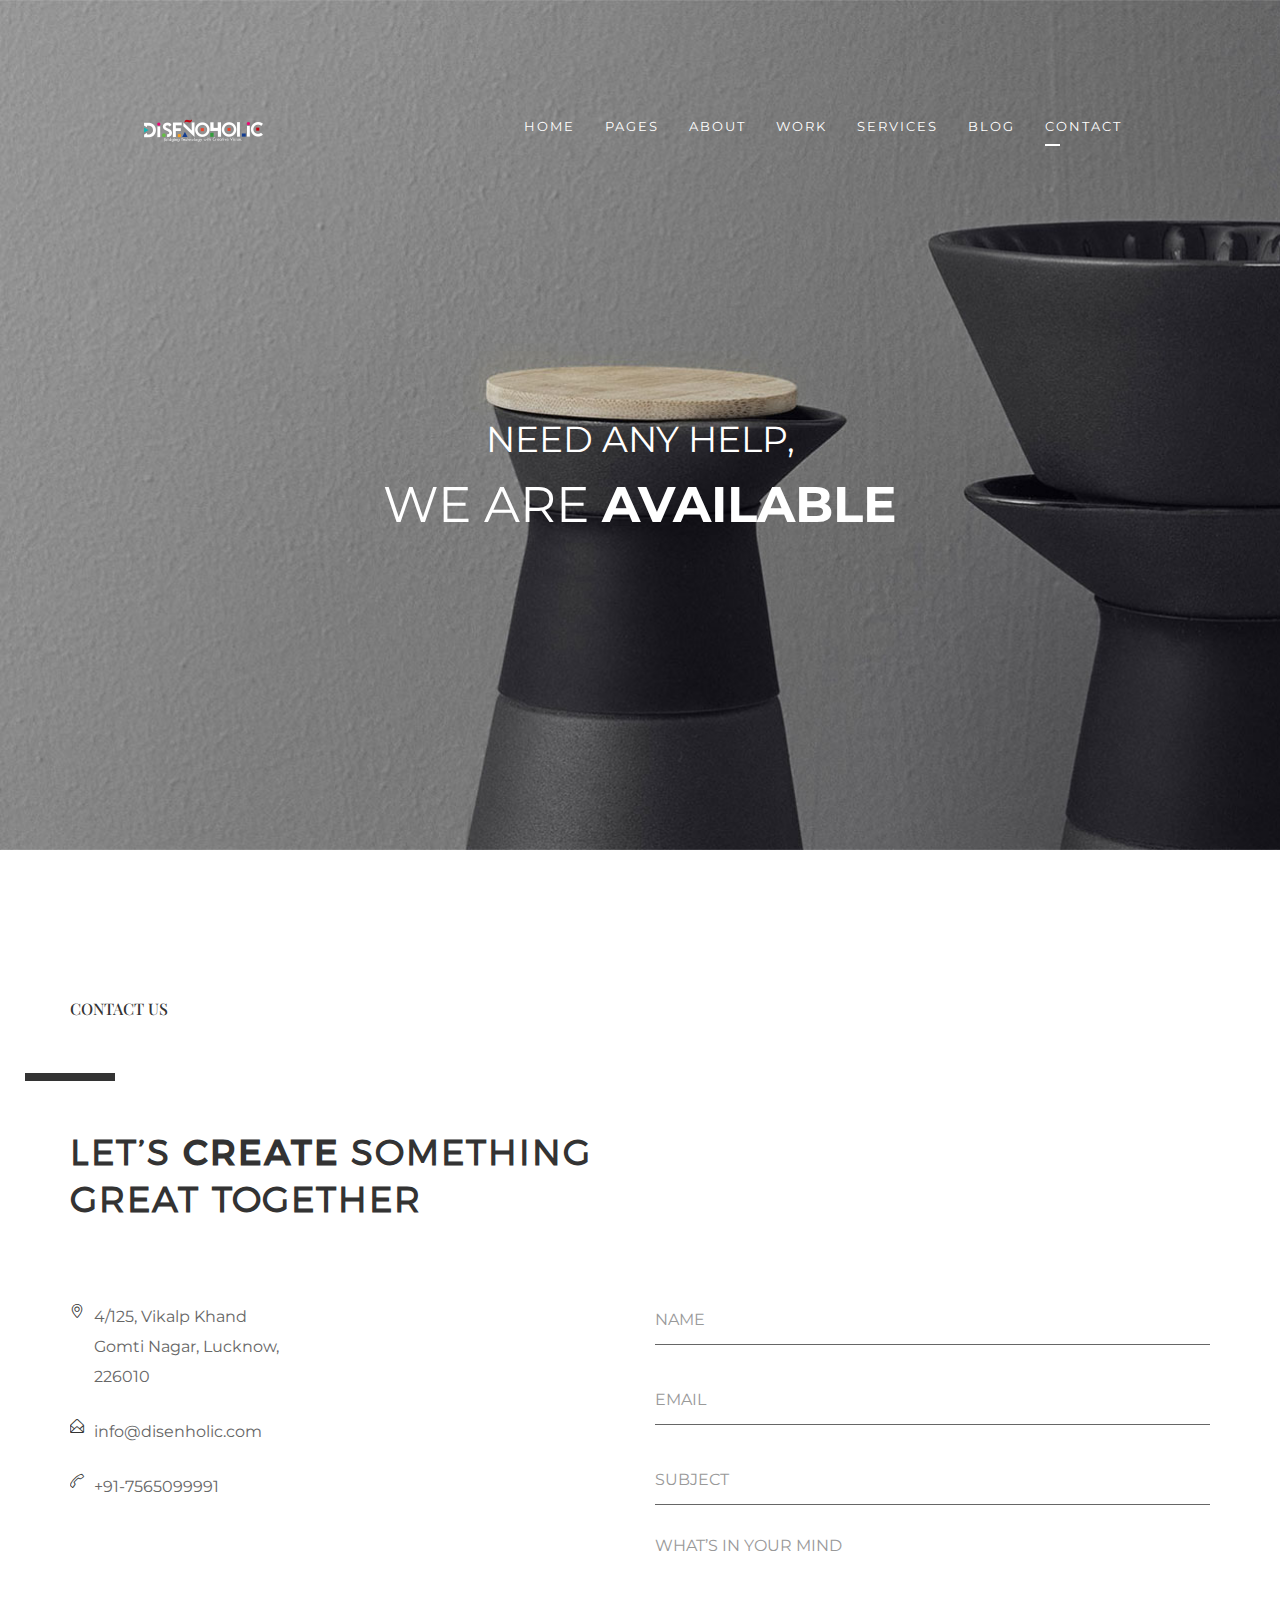
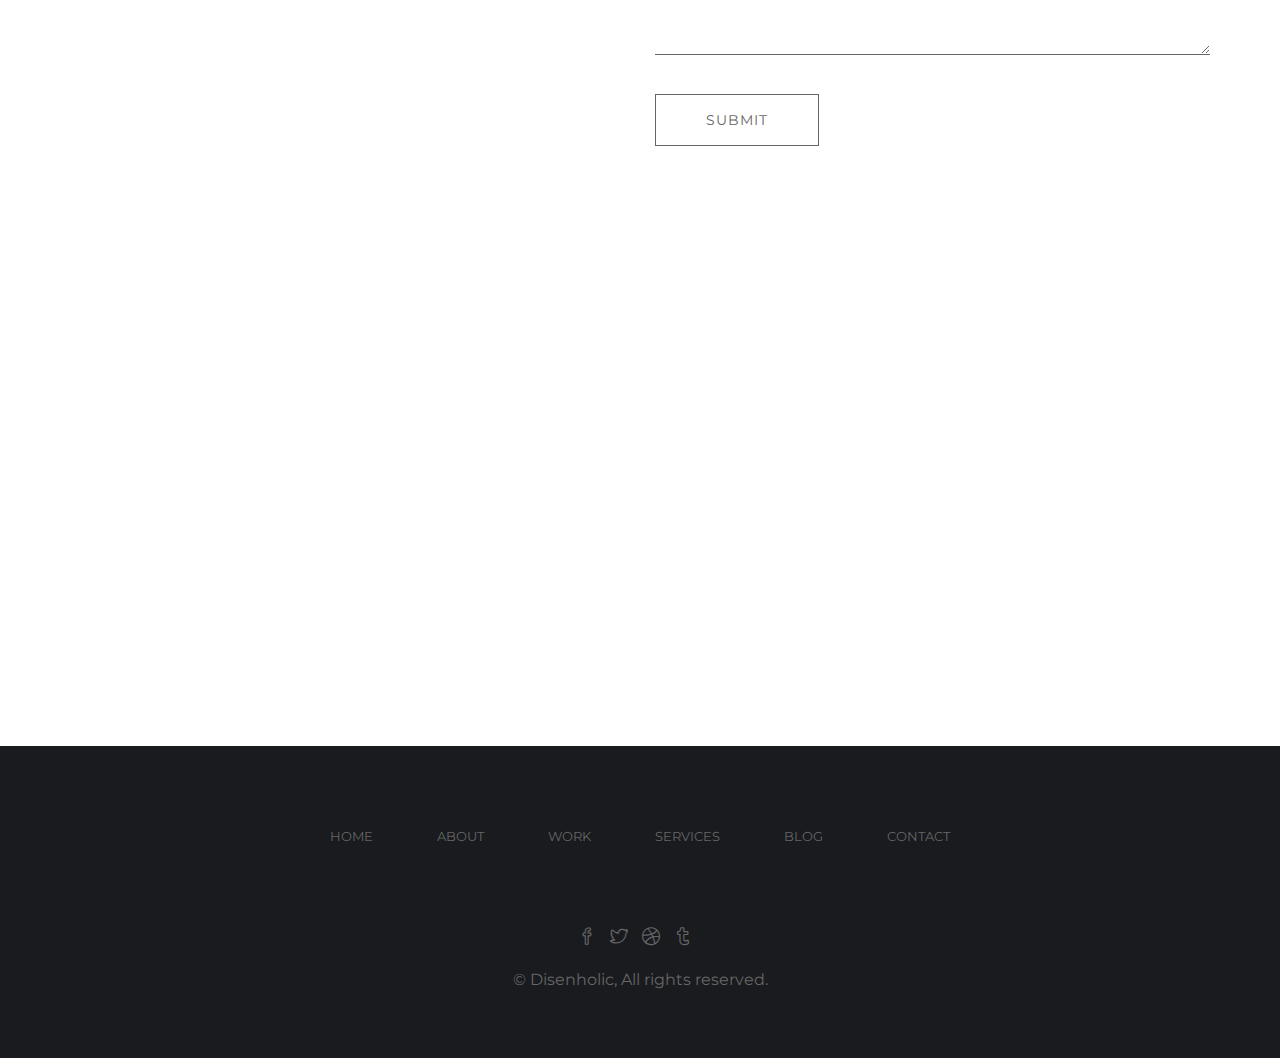
==== contact.html @ dfdd6078 "first commit" ====
<!doctype html>
<html class="no-js" lang="en">
<head>
<meta name="viewport" content="width=device-width, initial-scale=1.0" />
<meta http-equiv="content-type" content="text/html; charset=utf-8" />
<meta name="author" content="M_Adnan" />
<!-- Document Title -->
<title>Disenholic Official Website</title>

<!-- Favicon -->
<link rel="shortcut icon" href="images/favicon.ico" type="image/x-icon">
<link rel="icon" href="images/favicon.ico" type="image/x-icon">

<!-- SLIDER REVOLUTION 4.x CSS SETTINGS -->
<link rel="stylesheet" type="text/css" href="rs-plugin/css/settings.css" media="screen" />

<!-- StyleSheets -->
<link rel="stylesheet" href="css/ionicons.min.css">
<link rel="stylesheet" href="css/bootstrap/bootstrap.min.css">
<link rel="stylesheet" href="css/font-awesome.min.css">
<link rel="stylesheet" href="css/main.css">
<link rel="stylesheet" href="css/style.css">
<link rel="stylesheet" href="css/responsive.css">

<!-- FontsOnline -->
<link href='https://fonts.googleapis.com/css?family=Montserrat:400,700' rel='stylesheet' type='text/css'>
<link href='https://fonts.googleapis.com/css?family=Playfair+Display:400,700,900' rel='stylesheet' type='text/css'>

<!-- COLORS -->
<link rel="stylesheet" id="color" href="css/default.css">

<!-- JavaScripts -->
<script src="js/vendors/modernizr.js"></script>
<!-- HTML5 Shim and Respond.js IE8 support of HTML5 elements and media queries -->
<!-- WARNING: Respond.js doesn't work if you view the page via file:// -->
<!--[if lt IE 9]>
    <script src="https://oss.maxcdn.com/html5shiv/3.7.2/html5shiv.min.js"></script>
    <script src="https://oss.maxcdn.com/respond/1.4.2/respond.min.js"></script>
    <![endif]-->
</head>
<body>
<!-- LOADER ===========================================
<div id="loader">
  <div class="loader">
    <div class="position-center-center"> <img src="images/logo-dark.png" alt="">
      <p class="font-crimson text-center">Please Wait...</p>
      <div class="loading">
        <div class="ball"></div>
        <div class="ball"></div>
        <div class="ball"></div>
      </div>
    </div>
  </div>
</div>--> 

<!-- Page Wrapper -->
<div id="wrap"> 
  
  <!-- Header -->
  <header class="header">
    <div class="sticky">
      <div class="container-fluid">
        <div class="logo"> <a href="index.html"><img src="images/logo.png" alt=""></a> </div>
        
        <!-- Nav -->
        <nav class="webimenu"> 
          <!-- MENU BUTTON RESPONSIVE -->
          <div class="menu-toggle"> <i class="fa fa-bars"> </i> </div>
          <ul class="ownmenu">
            <li><a href="index.html">home </a> </li>
            <li><a href="index.html">PAGES</a></li>
            <li><a href="about-us.html">about </a> </li>
            <li><a href="portfolio-1.html"> work </a></li>
            <li><a href="services.html"> services </a></li>
            <li><a href="bloglist-1.html"> blog </a></li>
            <li class="active"><a href="contact.html"> contact</a></li>
          </ul>
        </nav>
      </div>
    </div>
  </header>
  <!-- End Header --> 
  
  <!--======= SUB BANNER =========-->
  <section class="sub-bnr parallax-bg" data-stellar-background-ratio="0.5" style="background:url(images/bg/sub-bnr-1.jpg) no-repeat;">
    <div class="container">
      <div class="position-center-center">
        <h3> <small>NEED ANY HELP,</small> WE ARE <span> AVAILABLE</span></h3>
        <!-- <p class="font-playfair letter-space-1">Lorem ipsum dolor sit amet, consectetur adaesen rhoncus pulvinar. </p> -->
      </div>
    </div>
  </section>
  
  <!-- Content -->
  <div id="content"> 
    
    <!-- SERVICES -->
    <section class="contact padding-top-150 ">
      <div class="container">
        <div class="row">
          <div class="col-md-6"> 
            
            <!-- Heading Block -->
            <div class="heading-block margin-bottom-80">
              <h6 class="animate fadeInRight" data-wow-delay="0.4s">contact us</h6>
              <hr class="animate fadeInLeft" data-wow-delay="0.4s">
              <h3 class="animate fadeInUp" data-wow-delay="0.4s">let’s <span>create </span>something great together</h3>
            </div>
            
            <!-- Contact Info -->
            <ul class="contact-info animate fadeInUp" data-wow-delay="0.4s">
              <li class="media">
                <div class="media-left animate fadeInUp" data-wow-delay="0.4s"> <i class="icon-pointer"></i> </div>
                <div class="media-body animate fadeInUp" data-wow-delay="0.6s">
                  <p>4/125, Vikalp Khand <br>
                    Gomti Nagar, Lucknow,<br>
                    226010</p>
                </div>
              </li>
              <li class="media">
                <div class="media-left animate fadeInUp" data-wow-delay="0.4s"> <i class="icon-envelope-open"></i> </div>
                <div class="media-body animate fadeInUp" data-wow-delay="0.6s">
                  <p>info@disenholic.com</p>
                </div>
              </li>
              <li class="media">
                <div class="media-left animate fadeInUp" data-wow-delay="0.4s"> <i class="icon-call-end"></i> </div>
                <div class="media-body animate fadeInUp" data-wow-delay="0.6s">
                  <p>+91-7565099991</p>
                </div>
              </li>
            </ul>
          </div>
          
          <!-- Contact Form -->
          <div class="col-md-6">
            <div class="contact"> 
              
              <!-- Success Msg -->
              <div id="contact_message" class="success-msg"> <i class="fa fa-paper-plane-o"></i>Thank You. Your Message has been Submitted</div>
              
              <!-- FORM -->
              <form role="form" id="contact_form" class="contact-form" method="post" onSubmit="return false">
                <ul class="row">
                  <li class="col-sm-12 animate fadeInUp" data-wow-delay="0.4s">
                    <label>
                      <input type="text" class="form-control" name="name" id="name" placeholder="NAME">
                    </label>
                  </li>
                  <li class="col-sm-12 animate fadeInUp" data-wow-delay="0.5s">
                    <label>
                      <input type="text" class="form-control" name="email" id="email" placeholder="EMAIL">
                    </label>
                  </li>
                  <li class="col-sm-12 animate fadeInUp" data-wow-delay="0.6s">
                    <label>
                      <input type="text" class="form-control" name="company" id="company" placeholder="SUBJECT">
                    </label>
                  </li>
                  <li class="col-sm-12 animate fadeInUp" data-wow-delay="0.7s">
                    <label>
                      <textarea class="form-control" name="message" id="message" rows="5" placeholder="what’s in your mind"></textarea>
                    </label>
                  </li>
                  <li class="col-sm-12 margin-bottom-50 animate fadeInUp" data-wow-delay="0.8s">
                    <button type="submit"  value="submit" id="btn_submit" onClick="proceed();">SUBMIT</button>
                  </li>
                </ul>
              </form>
            </div>
          </div>
        </div>
      </div>
      
      <!-- Map -->
      <div id="map" class="margin-top-100"></div>
    </section>
  </div>
  <!-- End Content --> 
  
  <!-- Footer -->
  <footer class="footer padding-bottom-50 padding-top-80">
    <div class="container"> 
      
      <!-- Footer Links -->
      <ul class="footer-links animate fadeInUp no-margin" data-wow-delay="0.4s">
        <li><a href="#.">home </a></li>
        <li><a href="#."> about </a></li>
        <li><a href="#."> work </a></li>
        <li><a href="#."> services </a></li>
        <li><a href="#."> blog </a></li>
        <li><a href="#."> contact</a></li>
      </ul>
      
      <!-- Rights -->
      <div class="rights text-center col-md-12 margin-top-80 animate fadeInUp no-margin" data-wow-delay="0.4s">
        <div class="social-icons"> <a href="#."><i class="icon-social-facebook"></i></a> <a href="#."><i class="icon-social-twitter"></i></a> <a href="#."><i class="icon-social-dribbble"></i></a> <a href="#."><i class="icon-social-tumblr"></i></a> </div>
        <p>© Disenholic, All rights reserved.</p>
      </div>
    </div>
  </footer>
  <!-- End Footer --> 
  
  <!-- GO TO TOP  --> 
  <a href="#" class="cd-top"><i class="fa fa-angle-up"></i></a> 
  <!-- GO TO TOP End --> 
</div>
<!-- End Page Wrapper --> 

<!-- JavaScripts --> 
<script src="js/vendors/jquery/jquery.min.js"></script> 
<script src="js/vendors/wow.min.js"></script> 
<script src="js/vendors/bootstrap.min.js"></script> 
<script src="js/vendors/jquery.cubeportfolio.min.js"></script> 
<script src="js/vendors/own-menu.js"></script> 
<script src="js/vendors/jquery.sticky.js"></script> 
<script src="js/vendors/owl.carousel.min.js"></script> 
<script src="js/vendors/color-switcher.js"></script> 

<!-- SLIDER REVOLUTION 4.x SCRIPTS  --> 
<script type="text/javascript" src="rs-plugin/js/jquery.tp.t.min.js"></script> 
<script type="text/javascript" src="rs-plugin/js/jquery.tp.min.js"></script> 
<script src="js/kana.js"></script> 
<!-- begin map script--> 
<script type='text/javascript' src='http://maps.google.com/maps/api/js?sensor=false'></script> 
<script type="text/javascript">
/*==========  Map  ==========*/
var map;
function initialize_map() {
if ($('#map').length) {
  var myLatLng = new google.maps.LatLng(26.8607, 81.0354);
  var mapOptions = {
    zoom: 17,
    center: myLatLng,
    scrollwheel: false,
    panControl: false,
    zoomControl: true,
    scaleControl: false,
    mapTypeControl: false,
    streetViewControl: false
};
  map = new google.maps.Map(document.getElementById('map'), mapOptions);
  var marker = new google.maps.Marker({
    position: myLatLng,
    map: map,
    tittle: 'Disenoholic',
    icon: './images/map-locator.png'
});} 
else {
  return false;
}}
google.maps.event.addDomListener(window, 'load', initialize_map);
</script>
</body>
</html>
---- rs-plugin/css/settings.css ----
.tp-static-layers{position:absolute;z-index:505;top:0px;left:0px}
.tp-hide-revslider, .tp-caption.tp-hidden-caption{visibility:hidden !important;display:none !important}
.tp-caption{z-index:1;white-space:nowrap}
.tp-caption-demo .tp-caption{position:relative !important;display:inline-block;margin-bottom:10px;margin-right:20px !important}
.tp-caption.whitedivider3px{color:#000000;text-shadow:none;background-color:rgb(255, 255, 255);background-color:rgba(255, 255, 255, 1);text-decoration:none;min-width:408px;min-height:3px;background-position:initial initial;background-repeat:initial initial;border-width:0px;border-color:#000000;border-style:none;}
.tp-caption.finewide_large_white{color:#ffffff;text-shadow:none;font-size:60px;line-height:60px;font-weight:300;background-color:transparent;text-decoration:none;text-transform:uppercase;letter-spacing:8px;border-width:0px;border-color:rgb(0, 0, 0);border-style:none;}
.tp-caption.whitedivider3px{color:#000000;text-shadow:none;background-color:rgb(255, 255, 255);background-color:rgba(255, 255, 255, 1);text-decoration:none;font-size:0px;line-height:0;min-width:468px;min-height:3px;border-width:0px;border-color:rgb(0, 0, 0);border-style:none;}
.tp-caption.finewide_medium_white{color:#ffffff;text-shadow:none;font-size:37px;line-height:37px;font-weight:300;background-color:transparent;text-decoration:none;text-transform:uppercase;letter-spacing:5px;border-width:0px;border-color:rgb(0, 0, 0);border-style:none;}
.tp-caption.boldwide_small_white{font-size:25px;line-height:25px;font-weight:800;color:rgb(255, 255, 255);text-decoration:none;background-color:transparent;text-shadow:none;text-transform:uppercase;letter-spacing:5px;border-width:0px;border-color:rgb(0, 0, 0);border-style:none;}
.tp-caption.whitedivider3px_vertical{color:#000000;text-shadow:none;background-color:rgb(255, 255, 255);background-color:rgba(255, 255, 255, 1);text-decoration:none;font-size:0px;line-height:0;min-width:3px;min-height:130px;border-width:0px;border-color:rgb(0, 0, 0);border-style:none;}
.tp-caption.finewide_small_white{color:#ffffff;text-shadow:none;font-size:25px;line-height:25px;font-weight:300;background-color:transparent;text-decoration:none;text-transform:uppercase;letter-spacing:5px;border-width:0px;border-color:rgb(0, 0, 0);border-style:none;}
.tp-caption.finewide_verysmall_white_mw{font-size:13px;line-height:25px;font-weight:400;color:#ffffff;text-decoration:none;background-color:transparent;text-shadow:none;text-transform:uppercase;letter-spacing:5px;max-width:470px;white-space:normal !important;border-width:0px;border-color:rgb(0, 0, 0);border-style:none;}
.tp-caption.lightgrey_divider{text-decoration:none;background-color:rgb(235, 235, 235);background-color:rgba(235, 235, 235, 1);width:370px;height:3px;background-position:initial initial;background-repeat:initial initial;border-width:0px;border-color:rgb(34, 34, 34);border-style:none;}
.tp-caption.finewide_large_white{color:#FFF;text-shadow:none;font-size:60px;line-height:60px;font-weight:300;background-color:rgba(0, 0, 0, 0);text-decoration:none;text-transform:uppercase;letter-spacing:8px;border-width:0px;border-color:#000;border-style:none;}
.tp-caption.finewide_medium_white{color:#FFF;text-shadow:none;font-size:34px;line-height:34px;font-weight:300;background-color:rgba(0, 0, 0, 0);text-decoration:none;text-transform:uppercase;letter-spacing:5px;border-width:0px;border-color:#000;border-style:none;}
.tp-caption.huge_red{position:absolute;color:rgb(223,75,107);font-weight:400;font-size:150px;line-height:130px;font-family:'Oswald', sans-serif;margin:0px;border-width:0px;border-style:none;white-space:nowrap;background-color:rgb(45,49,54);padding:0px;}
.tp-caption.middle_yellow{position:absolute;color:rgb(251,213,114);font-weight:600;font-size:50px;line-height:50px;font-family:'Open Sans', sans-serif;margin:0px;border-width:0px;border-style:none;white-space:nowrap;}
.tp-caption.huge_thin_yellow{position:absolute;color:rgb(251,213,114);font-weight:300;font-size:90px;line-height:90px;font-family:'Open Sans', sans-serif;margin:0px;letter-spacing:20px;border-width:0px;border-style:none;white-space:nowrap;}
.tp-caption.big_dark{position:absolute;color:#333;font-weight:700;font-size:70px;line-height:70px;margin:0px;border-width:0px;border-style:none;white-space:nowrap;}
.tp-caption.medium_dark{position:absolute;color:#333;font-weight:300;font-size:40px;line-height:40px;margin:0px;letter-spacing:5px;border-width:0px;border-style:none;white-space:nowrap;}
.tp-caption.medium_grey{position:absolute;color:#fff;text-shadow:0px 2px 5px rgba(0, 0, 0, 0.5);font-weight:700;font-size:20px;line-height:20px;padding:2px 4px;margin:0px;border-width:0px;border-style:none;background-color:#888;white-space:nowrap;}
.tp-caption.small_text{position:absolute;color:#fff;text-shadow:0px 2px 5px rgba(0, 0, 0, 0.5);font-size:16px;line-height:26px;margin:0px;border-width:0px;border-style:none;white-space:nowrap;text-transform:uppercase;letter-spacing:2px;text-align:center;}
.tp-caption.white-line-box, .white-line-box{text-decoration:none;width:500px;height:3px;background:#fff;border-width:0px;border-color:rgb(34,34,34);border-style:none;}
.tp-caption.medium_text{position:absolute;color:#fff;text-shadow:0px 2px 5px rgba(0, 0, 0, 0.5);font-weight:700;font-size:20px;line-height:20px;margin:0px;border-width:0px;border-style:none;white-space:nowrap;}
.tp-caption.large_bold_white_25{font-size:55px;line-height:65px;font-weight:700;color:#fff;text-decoration:none;background-color:transparent;text-align:center;text-shadow:#000 0px 5px 10px;border-width:0px;border-color:rgb(255, 255, 255);border-style:none;}
.tp-caption.medium_text_shadow{font-size:25px;line-height:25px;font-weight:600;color:#fff;text-decoration:none;background-color:transparent;text-align:center;text-shadow:#000 0px 5px 10px;border-width:0px;border-color:rgb(255, 255, 255);border-style:none;}
.tp-caption.large_text{position:absolute;color:#fff;text-shadow:0px 2px 5px rgba(0, 0, 0, 0.5);font-weight:700;font-size:40px;line-height:40px;font-family:Arial;margin:0px;border-width:0px;border-style:none;white-space:nowrap;}
.tp-caption.medium_bold_grey{font-size:30px;line-height:30px;font-weight:800;color:rgb(102, 102, 102);text-decoration:none;background-color:transparent;text-shadow:none;margin:0px;padding:1px 4px 0px;border-width:0px;border-color:rgb(255, 214, 88);border-style:none;}
.tp-caption.very_large_text{position:absolute;color:#fff;text-shadow:0px 2px 5px rgba(0, 0, 0, 0.5);font-weight:700;font-size:70px;line-height:60px;margin:0px;border-width:0px;border-style:none;white-space:nowrap;letter-spacing:3px;}
.tp-caption.very_big_white{position:absolute;color:#fff;text-shadow:none;font-weight:800;font-size:60px;line-height:60px;margin:0px;border-width:0px;border-style:none;white-space:nowrap;padding:0px 4px;padding-top:1px;background-color:#000;}
.tp-caption.very_big_black{position:absolute;color:#000;text-shadow:none;font-weight:700;font-size:60px;line-height:60px;margin:0px;border-width:0px;border-style:none;white-space:nowrap;padding:0px 4px;padding-top:1px;background-color:#fff;}
.tp-caption.modern_medium_fat{position:absolute;color:#000;text-shadow:none;font-weight:800;font-size:24px;line-height:20px;margin:0px;border-width:0px;border-style:none;white-space:nowrap;}
.tp-caption.modern_medium_fat_white{position:absolute;color:#fff;text-shadow:none;font-weight:800;font-size:24px;line-height:20px;margin:0px;border-width:0px;border-style:none;white-space:nowrap;}
.tp-caption.modern_medium_light{position:absolute;color:#000;text-shadow:none;font-weight:300;font-size:24px;line-height:20px;margin:0px;border-width:0px;border-style:none;white-space:nowrap;}
.tp-caption.modern_big_bluebg{position:absolute;color:#fff;text-shadow:none;font-weight:800;font-size:30px;line-height:36px;padding:3px 10px;margin:0px;border-width:0px;border-style:none;background-color:#4e5b6c;letter-spacing:0;}
.tp-caption.modern_big_redbg{position:absolute;color:#fff;text-shadow:none;font-weight:300;font-size:30px;line-height:36px;padding:3px 10px;padding-top:1px;margin:0px;border-width:0px;border-style:none;background-color:#de543e;letter-spacing:0;}
.tp-caption.modern_small_text_dark{position:absolute;color:#555;text-shadow:none;font-size:14px;line-height:22px;margin:0px;border-width:0px;border-style:none;white-space:nowrap;}
.tp-caption.boxshadow{-moz-box-shadow:0px 0px 20px rgba(0, 0, 0, 0.5);-webkit-box-shadow:0px 0px 20px rgba(0, 0, 0, 0.5);box-shadow:0px 0px 20px rgba(0, 0, 0, 0.5);}
.tp-caption.black{color:#000;text-shadow:none;}
.tp-caption.noshadow{text-shadow:none;}
.tp-caption.thinheadline_dark{position:absolute;color:rgba(0,0,0,0.85);text-shadow:none;font-weight:300;font-size:30px;line-height:30px;background-color:transparent;}
.tp-caption.thintext_dark{position:absolute;color:rgba(0,0,0,0.85);text-shadow:none;font-weight:300;font-size:16px;line-height:26px;background-color:transparent;}
.tp-caption.medium_bg_red a{color:#fff;text-decoration:none;}
.tp-caption.medium_bg_red a:hover{color:#fff;text-decoration:underline;}
.tp-caption.smoothcircle{font-size:30px;line-height:75px;font-weight:800;color:rgb(255, 255, 255);text-decoration:none;background-color:rgb(0, 0, 0);background-color:rgba(0, 0, 0, 0.498039);padding:50px 25px;text-align:center;border-radius:500px 500px 500px 500px;border-width:0px;border-color:rgb(0, 0, 0);border-style:none;}
.tp-caption.largeblackbg{font-size:50px;line-height:70px;font-weight:300;color:rgb(255, 255, 255);text-decoration:none;background-color:rgb(0, 0, 0);padding:0px 20px 5px;text-shadow:none;border-width:0px;border-color:rgb(255, 255, 255);border-style:none;}
.tp-caption.largepinkbg{position:absolute;color:#fff;text-shadow:none;font-weight:300;font-size:50px;line-height:70px;background-color:#db4360;padding:0px 20px;-webkit-border-radius:0px;-moz-border-radius:0px;border-radius:0px;}
.tp-caption.largewhitebg{position:absolute;color:#000;text-shadow:none;font-weight:300;font-size:50px;line-height:70px;background-color:#fff;padding:0px 20px;-webkit-border-radius:0px;-moz-border-radius:0px;border-radius:0px;}
.tp-caption.largegreenbg{position:absolute;color:#fff;text-shadow:none;font-weight:300;font-size:50px;line-height:70px;background-color:#67ae73;padding:0px 20px;-webkit-border-radius:0px;-moz-border-radius:0px;border-radius:0px;}
.tp-caption.excerpt{font-size:36px;line-height:36px;font-weight:700;color:#ffffff;text-decoration:none;background-color:rgba(0, 0, 0, 1);text-shadow:none;margin:0px;letter-spacing:-1.5px;padding:1px 4px 0px 4px;width:150px;white-space:normal !important;height:auto;border-width:0px;border-color:rgb(255, 255, 255);border-style:none;}
.tp-caption.large_bold_grey{font-size:60px;line-height:60px;font-weight:800;color:rgb(102, 102, 102);text-decoration:none;background-color:transparent;text-shadow:none;margin:0px;padding:1px 4px 0px;border-width:0px;border-color:rgb(255, 214, 88);border-style:none;}
.tp-caption.medium_thin_grey{font-size:34px;line-height:30px;font-weight:300;color:rgb(102, 102, 102);text-decoration:none;background-color:transparent;padding:1px 4px 0px;text-shadow:none;margin:0px;border-width:0px;border-color:rgb(255, 214, 88);border-style:none;}
.tp-caption.small_thin_grey{font-size:18px;line-height:26px;font-weight:300;color:rgb(117, 117, 117);text-decoration:none;background-color:transparent;padding:1px 4px 0px;text-shadow:none;margin:0px;border-width:0px;border-color:rgb(255, 214, 88);border-style:none;}
.tp-caption.lightgrey_divider{text-decoration:none;background-color:rgba(235, 235, 235, 1);width:370px;height:3px;background-position:initial initial;background-repeat:initial initial;border-width:0px;border-color:rgb(34, 34, 34);border-style:none;}
.tp-caption.large_bold_darkblue{font-size:58px;line-height:60px;font-weight:800;color:rgb(52, 73, 94);text-decoration:none;background-color:transparent;border-width:0px;border-color:rgb(255, 214, 88);border-style:none;}
.tp-caption.medium_bg_darkblue{font-size:20px;line-height:20px;font-weight:800;color:rgb(255, 255, 255);text-decoration:none;background-color:rgb(52, 73, 94);padding:10px;border-width:0px;border-color:rgb(255, 214, 88);border-style:none;}
.tp-caption.medium_bold_red{font-size:24px;line-height:30px;font-weight:800;color:rgb(227, 58, 12);text-decoration:none;background-color:transparent;padding:0px;border-width:0px;border-color:rgb(255, 214, 88);border-style:none;}
.tp-caption.medium_light_red{font-size:21px;line-height:26px;font-weight:300;color:rgb(227, 58, 12);text-decoration:none;background-color:transparent;padding:0px;border-width:0px;border-color:rgb(255, 214, 88);border-style:none;}
.tp-caption.medium_bg_red{font-size:20px;line-height:20px;font-weight:800;color:rgb(255, 255, 255);text-decoration:none;background-color:rgb(227, 58, 12);padding:10px;border-width:0px;border-color:rgb(255, 214, 88);border-style:none;}
.tp-caption.medium_bold_orange{font-size:24px;line-height:30px;font-weight:800;color:rgb(243, 156, 18);text-decoration:none;background-color:transparent;border-width:0px;border-color:rgb(255, 214, 88);border-style:none;}
.tp-caption.medium_bg_orange{font-size:20px;line-height:20px;font-weight:800;color:rgb(255, 255, 255);text-decoration:none;background-color:rgb(243, 156, 18);padding:10px;border-width:0px;border-color:rgb(255, 214, 88);border-style:none;}
.tp-caption.grassfloor{text-decoration:none;background-color:rgba(160, 179, 151, 1);width:4000px;height:150px;border-width:0px;border-color:rgb(34, 34, 34);border-style:none;}
.tp-caption.large_bold_white{font-size:58px;line-height:60px;font-weight:800;color:rgb(255, 255, 255);text-decoration:none;background-color:transparent;border-width:0px;border-color:rgb(255, 214, 88);border-style:none;}
.tp-caption.medium_light_white{font-size:30px;line-height:36px;font-weight:300;color:rgb(255, 255, 255);text-decoration:none;background-color:transparent;padding:0px;border-width:0px;border-color:rgb(255, 214, 88);border-style:none;}
.tp-caption.mediumlarge_light_white{font-size:34px;line-height:40px;font-weight:300;color:rgb(255, 255, 255);text-decoration:none;background-color:transparent;padding:0px;border-width:0px;border-color:rgb(255, 214, 88);border-style:none;}
.tp-caption.mediumlarge_light_white_center{font-size:34px;line-height:40px;font-weight:300;color:#ffffff;text-decoration:none;background-color:transparent;padding:0px 0px 0px 0px;text-align:center;border-width:0px;border-color:rgb(255, 214, 88);border-style:none;}
.tp-caption.medium_bg_asbestos{font-size:20px;line-height:20px;font-weight:800;color:rgb(255, 255, 255);text-decoration:none;background-color:rgb(127, 140, 141);padding:10px;border-width:0px;border-color:rgb(255, 214, 88);border-style:none;}
.tp-caption.medium_light_black{font-size:30px;line-height:36px;font-weight:300;color:rgb(0, 0, 0);text-decoration:none;background-color:transparent;padding:0px;border-width:0px;border-color:rgb(255, 214, 88);border-style:none;}
.tp-caption.large_bold_black{font-size:58px;line-height:60px;font-weight:800;color:rgb(0, 0, 0);text-decoration:none;background-color:transparent;border-width:0px;border-color:rgb(255, 214, 88);border-style:none;}
.tp-caption.mediumlarge_light_darkblue{font-size:34px;line-height:40px;font-weight:300;color:rgb(52, 73, 94);text-decoration:none;background-color:transparent;padding:0px;border-width:0px;border-color:rgb(255, 214, 88);border-style:none;}
.tp-caption.small_light_white{font-size:17px;line-height:28px;font-weight:300;color:rgb(255, 255, 255);text-decoration:none;background-color:transparent;padding:0px;border-width:0px;border-color:rgb(255, 214, 88);border-style:none;}
.tp-caption.roundedimage{border-width:0px;border-color:rgb(34, 34, 34);border-style:none;}
.tp-caption.large_bg_black{font-size:40px;line-height:40px;font-weight:800;color:rgb(255, 255, 255);text-decoration:none;background-color:rgb(0, 0, 0);padding:10px 20px 15px;border-width:0px;border-color:rgb(255, 214, 88);border-style:none;}
.tp-caption.mediumwhitebg{font-size:30px;line-height:30px;font-weight:300;color:rgb(0, 0, 0);text-decoration:none;background-color:rgb(255, 255, 255);padding:5px 15px 10px;text-shadow:none;border-width:0px;border-color:rgb(0, 0, 0);border-style:none;}
.tp-caption.medium_bg_orange_new1{font-size:20px;line-height:20px;font-weight:800;color:rgb(255, 255, 255);text-decoration:none;background-color:rgb(243, 156, 18);padding:10px;border-width:0px;border-color:rgb(255, 214, 88);border-style:none;}
.tp-caption.boxshadow{-moz-box-shadow:0px 0px 20px rgba(0, 0, 0, 0.5);-webkit-box-shadow:0px 0px 20px rgba(0, 0, 0, 0.5);box-shadow:0px 0px 20px rgba(0, 0, 0, 0.5);}
.tp-caption.black{color:#000;text-shadow:none;font-weight:300;font-size:19px;line-height:19px;font-family:'Open Sans', sans;}
.tp-caption.noshadow{text-shadow:none;}
.tp_inner_padding{box-sizing:border-box;-webkit-box-sizing:border-box;-moz-box-sizing:border-box;max-height:none !important;}
.tp-caption .frontcorner{width:0;height:0;border-left:40px solid transparent;border-right:0px solid transparent;border-top:40px solid #00A8FF;position:absolute;left:-40px;top:0px;}
.tp-caption .backcorner{width:0;height:0;border-left:0px solid transparent;border-right:40px solid transparent;border-bottom:40px solid #00A8FF;position:absolute;right:0px;top:0px;}
.tp-caption .frontcornertop{width:0;height:0;border-left:40px solid transparent;border-right:0px solid transparent;border-bottom:40px solid #00A8FF;position:absolute;left:-40px;top:0px;}
.tp-caption .backcornertop{width:0;height:0;border-left:0px solid transparent;border-right:40px solid transparent;border-top:40px solid #00A8FF;position:absolute;right:0px;top:0px;}
img.tp-slider-alternative-image{width:100%;height:auto;}
.tp-simpleresponsive .button{padding:6px 13px 5px;border-radius:3px;-moz-border-radius:3px;-webkit-border-radius:3px;height:30px;cursor:pointer;color:#fff !important;text-shadow:0px 1px 1px rgba(0, 0, 0, 0.6) !important;font-size:15px;line-height:45px !important;background:url(../images/gradient/g30.png) repeat-x top;font-family:arial, sans-serif;font-weight:bold;letter-spacing:-1px;}
.tp-simpleresponsive .button.big{color:#fff;text-shadow:0px 1px 1px rgba(0, 0, 0, 0.6);font-weight:bold;padding:9px 20px;font-size:19px;line-height:57px !important;background:url(../images/gradient/g40.png) repeat-x top}
.tp-simpleresponsive .purchase:hover, .tp-simpleresponsive .button:hover, .tp-simpleresponsive .button.big:hover{background-position:bottom, 15px 11px}
@media only screen and (min-width:768px) and (max-width:959px){}
@media only screen and (min-width:480px) and (max-width:767px){.tp-simpleresponsive .button{padding:4px 8px 3px;line-height:25px !important;font-size:11px !important;font-weight:normal;}
.tp-simpleresponsive a.button{-webkit-transition:none;-moz-transition:none;-o-transition:none;-ms-transition:none;}
}
@media only screen and (min-width:0px) and (max-width:479px){.tp-simpleresponsive .button{padding:2px 5px 2px;line-height:20px !important;font-size:10px !important}
.tp-simpleresponsive a.button{-webkit-transition:none;-moz-transition:none;-o-transition:none;-ms-transition:none;}
}
.tp-simpleresponsive .button.green, .tp-simpleresponsive .button:hover.green, .tp-simpleresponsive .purchase.green, .tp-simpleresponsive .purchase:hover.green{background-color:#21a117;-webkit-box-shadow:0px 3px 0px 0px #104d0b;-moz-box-shadow:0px 3px 0px 0px #104d0b;box-shadow:0px 3px 0px 0px #104d0b;}
.tp-simpleresponsive .button.blue, .tp-simpleresponsive .button:hover.blue, .tp-simpleresponsive .purchase.blue, .tp-simpleresponsive .purchase:hover.blue{background-color:#1d78cb;-webkit-box-shadow:0px 3px 0px 0px #0f3e68;-moz-box-shadow:0px 3px 0px 0px #0f3e68;box-shadow:0px 3px 0px 0px #0f3e68}
.tp-simpleresponsive .button.red, .tp-simpleresponsive .button:hover.red, .tp-simpleresponsive .purchase.red, .tp-simpleresponsive .purchase:hover.red{background-color:#cb1d1d;-webkit-box-shadow:0px 3px 0px 0px #7c1212;-moz-box-shadow:0px 3px 0px 0px #7c1212;box-shadow:0px 3px 0px 0px #7c1212}
.tp-simpleresponsive .button.orange, .tp-simpleresponsive .button:hover.orange, .tp-simpleresponsive .purchase.orange, .tp-simpleresponsive .purchase:hover.orange{background-color:#ff7700;-webkit-box-shadow:0px 3px 0px 0px #a34c00;-moz-box-shadow:0px 3px 0px 0px #a34c00;box-shadow:0px 3px 0px 0px #a34c00}
.tp-simpleresponsive .button.darkgrey, .tp-simpleresponsive .button.grey, .tp-simpleresponsive .button:hover.darkgrey, .tp-simpleresponsive .button:hover.grey, .tp-simpleresponsive .purchase.darkgrey, .tp-simpleresponsive .purchase:hover.darkgrey{background-color:#555;-webkit-box-shadow:0px 3px 0px 0px #222;-moz-box-shadow:0px 3px 0px 0px #222;box-shadow:0px 3px 0px 0px #222}
.tp-simpleresponsive .button.lightgrey, .tp-simpleresponsive .button:hover.lightgrey, .tp-simpleresponsive .purchase.lightgrey, .tp-simpleresponsive .purchase:hover.lightgrey{background-color:#888;-webkit-box-shadow:0px 3px 0px 0px #555;-moz-box-shadow:0px 3px 0px 0px #555;box-shadow:0px 3px 0px 0px #555}
.fullscreen-container{width:100%;position:relative;padding:0;}
.fullwidthbanner-container{width:100%;position:relative;padding:0;overflow:hidden;}
.fullwidthbanner-container .fullwidthbanner{width:100%;position:relative;}
.tp-simpleresponsive .caption, .tp-simpleresponsive .tp-caption{position:absolute;visibility:hidden;-webkit-font-smoothing:antialiased !important;}
.tp-simpleresponsive img{max-width:none}
.noFilterClass{filter:none !important;}
.tp-bannershadow{position:absolute;margin-left:auto;margin-right:auto;-moz-user-select:none;-khtml-user-select:none;-webkit-user-select:none;-o-user-select:none;}
.tp-bannershadow.tp-shadow1{background:url(../assets/shadow1.png) no-repeat;background-size:100% 100%;width:890px;height:60px;bottom:-60px}
.tp-bannershadow.tp-shadow2{background:url(../assets/shadow2.png) no-repeat;background-size:100% 100%;width:890px;height:60px;bottom:-60px}
.tp-bannershadow.tp-shadow3{background:url(../assets/shadow3.png) no-repeat;background-size:100% 100%;width:890px;height:60px;bottom:-60px}
.caption.fullscreenvideo{left:0px;top:0px;position:absolute;width:100%;height:100%}
.caption.fullscreenvideo iframe, .caption.fullscreenvideo video{width:100% !important;height:100% !important;display:none}
.tp-caption.fullscreenvideo{left:0px;top:0px;position:absolute;width:100%;height:100%}
.tp-caption.fullscreenvideo iframe, .tp-caption.fullscreenvideo iframe video{width:100% !important;height:100% !important;display:none}
.fullcoveredvideo video, .fullscreenvideo video{background:#000}
.fullcoveredvideo .tp-poster{background-position:center center;background-size:cover;width:100%;height:100%;top:0px;left:0px}
.html5vid.videoisplaying .tp-poster{display:none}
.tp-video-play-button{background:#000;background:rgba(0,0,0,0.3);padding:5px;border-radius:5px;-moz-border-radius:5px;-webkit-border-radius:5px;position:absolute;top:50%;left:50%;font-size:40px;color:#FFF;z-index:3;margin-top:-27px;margin-left:-28px;text-align:center;cursor:pointer;}
.html5vid .tp-revstop{width:15px;height:20px;border-left:5px solid #fff;border-right:5px solid #fff;position:relative;margin:10px 20px;box-sizing:border-box;-moz-box-sizing:border-box;-webkit-box-sizing:border-box}
.html5vid .tp-revstop{display:none}
.html5vid.videoisplaying .revicon-right-dir{display:none}
.html5vid.videoisplaying .tp-revstop{display:block}
.html5vid.videoisplaying .tp-video-play-button{display:none}
.html5vid:hover .tp-video-play-button{display:block}
.fullcoveredvideo .tp-video-play-button{display:none !important}
.tp-video-controls{position:absolute;bottom:0;left:0;right:0;padding:5px;opacity:0;-webkit-transition:opacity .3s;-moz-transition:opacity .3s;-o-transition:opacity .3s;-ms-transition:opacity .3s;transition:opacity .3s;background-image:linear-gradient(bottom, rgb(0,0,0) 13%, rgb(50,50,50) 100%);background-image:-o-linear-gradient(bottom, rgb(0,0,0) 13%, rgb(50,50,50) 100%);background-image:-moz-linear-gradient(bottom, rgb(0,0,0) 13%, rgb(50,50,50) 100%);background-image:-webkit-linear-gradient(bottom, rgb(0,0,0) 13%, rgb(50,50,50) 100%);background-image:-ms-linear-gradient(bottom, rgb(0,0,0) 13%, rgb(50,50,50) 100%);background-image:-webkit-gradient(linear, left bottom, left top, color-stop(0.13, rgb(0,0,0)), color-stop(1, rgb(50,50,50)));display:table;max-width:100%;overflow:hidden;box-sizing:border-box;-moz-box-sizing:border-box;-webkit-box-sizing:border-box;}
.tp-caption:hover .tp-video-controls{opacity:.9;}
.tp-video-button{background:rgba(0,0,0,.5);border:0;color:#EEE;-webkit-border-radius:3px;-moz-border-radius:3px;-o-border-radius:3px;border-radius:3px;cursor:pointer;line-height:12px;font-size:12px;color:#fff;padding:0px;margin:0px;outline:none;}
.tp-video-button:hover{cursor:pointer;}
.tp-video-button-wrap, .tp-video-seek-bar-wrap, .tp-video-vol-bar-wrap{padding:0px 5px;display:table-cell;}
.tp-video-seek-bar-wrap{width:80%}
.tp-video-vol-bar-wrap{width:20%}
.tp-volume-bar, .tp-seek-bar{width:100%;cursor:pointer;outline:none;line-height:12px;margin:0;padding:0;}
.tp-dottedoverlay{background-repeat:repeat;width:100%;height:100%;position:absolute;top:0px;left:0px;z-index:4}
.tp-dottedoverlay.twoxtwo{background:url(../assets/gridtile.png)}
.tp-dottedoverlay.twoxtwowhite{background:url(../assets/gridtile_white.png)}
.tp-dottedoverlay.threexthree{background:url(../assets/gridtile_3x3.png)}
.tp-dottedoverlay.threexthreewhite{background:url(../assets/gridtile_3x3_white.png)}
.tpclear{clear:both}
.tp-bullets{z-index:1000;position:absolute;-ms-filter:"progid:DXImageTransform.Microsoft.Alpha(Opacity=100)";-moz-opacity:1;-khtml-opacity:1;opacity:1;-webkit-transition:opacity 0.2s ease-out;-moz-transition:opacity 0.2s ease-out;-o-transition:opacity 0.2s ease-out;-ms-transition:opacity 0.2s ease-out;-webkit-transform:translateZ(5px);}
.tp-bullets.hidebullets{-ms-filter:"progid:DXImageTransform.Microsoft.Alpha(Opacity=0)";-moz-opacity:0;-khtml-opacity:0;opacity:0;}
.tp-bullets.simplebullets.navbar{border:1px solid #666;border-bottom:1px solid #444;background:url(../assets/boxed_bgtile.png);height:40px;padding:0px 10px;-webkit-border-radius:5px;-moz-border-radius:5px;border-radius:5px}
.tp-bullets.simplebullets.navbar-old{background:url(../assets/navigdots_bgtile.png);height:35px;padding:0px 10px;-webkit-border-radius:5px;-moz-border-radius:5px;border-radius:5px}
.tp-bullets.simplebullets.round .bullet{cursor:pointer;position:relative;background:url(../assets/bullet.png) no-Repeat top left;width:20px;height:20px;margin-right:0px;float:left;margin-top:0px;margin-left:3px}
.tp-bullets.simplebullets.round .bullet.last{margin-right:3px}
.tp-bullets.simplebullets.round-old .bullet{cursor:pointer;position:relative;background:url(../assets/bullets.png) no-Repeat bottom left;width:23px;height:23px;margin-right:0px;float:left;margin-top:0px}
.tp-bullets.simplebullets.round-old .bullet.last{margin-right:0px}
.tp-bullets.simplebullets.square .bullet{cursor:pointer;position:relative;background:url(../assets/bullets2.png) no-Repeat bottom left;width:19px;height:19px;margin-right:0px;float:left;margin-top:0px}
.tp-bullets.simplebullets.square .bullet.last{margin-right:0px}
.tp-bullets.simplebullets.square-old .bullet{cursor:pointer;position:relative;background:url(../assets/bullets2.png) no-Repeat bottom left;width:19px;height:19px;margin-right:0px;float:left;margin-top:0px}
.tp-bullets.simplebullets.square-old .bullet.last{margin-right:0px}
.tp-bullets.simplebullets.navbar .bullet{cursor:pointer;position:relative;background:url(../assets/bullet_boxed.png) no-Repeat top left;width:18px;height:19px;margin-right:5px;float:left;margin-top:0px}
.tp-bullets.simplebullets.navbar .bullet.first{margin-left:0px !important}
.tp-bullets.simplebullets.navbar .bullet.last{margin-right:0px !important}
.tp-bullets.simplebullets.navbar-old .bullet{cursor:pointer;position:relative;background:url(../assets/navigdots.png) no-Repeat bottom left;width:15px;height:15px;margin-left:5px !important;margin-right:5px !important;float:left;margin-top:10px}
.tp-bullets.simplebullets.navbar-old .bullet.first{margin-left:0px !important}
.tp-bullets.simplebullets.navbar-old .bullet.last{margin-right:0px !important}
.tp-bullets.simplebullets .bullet:hover, .tp-bullets.simplebullets .bullet.selected{background-position:top left}
.tp-bullets.simplebullets.round .bullet:hover, .tp-bullets.simplebullets.round .bullet.selected, .tp-bullets.simplebullets.navbar .bullet:hover, .tp-bullets.simplebullets.navbar .bullet.selected{background-position:bottom left}
.tparrows{-ms-filter:"progid:DXImageTransform.Microsoft.Alpha(Opacity=100)";-moz-opacity:1;-khtml-opacity:1;opacity:1;-webkit-transition:opacity 0.2s ease-out;-moz-transition:opacity 0.2s ease-out;-o-transition:opacity 0.2s ease-out;-ms-transition:opacity 0.2s ease-out;-webkit-transform:translateZ(5000px);-webkit-transform-style:flat;-webkit-backface-visibility:hidden;z-index:600;position:relative;}
.tparrows.hidearrows{-ms-filter:"progid:DXImageTransform.Microsoft.Alpha(Opacity=0)";-moz-opacity:0;-khtml-opacity:0;opacity:0;}
.tp-leftarrow{z-index:100;cursor:pointer;position:relative;background:url(../assets/large_left.png) no-Repeat top left;width:40px;height:40px;}
.tp-rightarrow{z-index:100;cursor:pointer;position:relative;background:url(../assets/large_right.png) no-Repeat top left;width:40px;height:40px;}
.tp-leftarrow.round{z-index:100;cursor:pointer;position:relative;background:url(../assets/small_left.png) no-Repeat top left;width:19px;height:14px;margin-right:0px;float:left;margin-top:0px;}
.tp-rightarrow.round{z-index:100;cursor:pointer;position:relative;background:url(../assets/small_right.png) no-Repeat top left;width:19px;height:14px;margin-right:0px;float:left;margin-top:0px}
.tp-leftarrow.round-old{z-index:100;cursor:pointer;position:relative;background:url(../assets/arrow_left.png) no-Repeat top left;width:26px;height:26px;margin-right:0px;float:left;margin-top:0px;}
.tp-rightarrow.round-old{z-index:100;cursor:pointer;position:relative;background:url(../assets/arrow_right.png) no-Repeat top left;width:26px;height:26px;margin-right:0px;float:left;margin-top:0px}
.tp-leftarrow.navbar{z-index:100;cursor:pointer;position:relative;background:url(../assets/small_left_boxed.png) no-Repeat top left;width:20px;height:15px;float:left;margin-right:6px;margin-top:12px}
.tp-rightarrow.navbar{z-index:100;cursor:pointer;position:relative;background:url(../assets/small_right_boxed.png) no-Repeat top left;width:20px;height:15px;float:left;margin-left:6px;margin-top:12px}
.tp-leftarrow.navbar-old{z-index:100;cursor:pointer;position:relative;background:url(../assets/arrowleft.png) no-Repeat top left;width:9px;height:16px;float:left;margin-right:6px;margin-top:10px}
.tp-rightarrow.navbar-old{z-index:100;cursor:pointer;position:relative;background:url(../assets/arrowright.png) no-Repeat top left;width:9px;height:16px;float:left;margin-left:6px;margin-top:10px}
.tp-leftarrow.navbar-old.thumbswitharrow{margin-right:10px}
.tp-rightarrow.navbar-old.thumbswitharrow{margin-left:0px}
.tp-leftarrow.square{z-index:100;cursor:pointer;position:relative;background:url(../assets/arrow_left2.png) no-Repeat top left;width:12px;height:17px;float:left;margin-right:0px;margin-top:0px}
.tp-rightarrow.square{z-index:100;cursor:pointer;position:relative;background:url(../assets/arrow_right2.png) no-Repeat top left;width:12px;height:17px;float:left;margin-left:0px;margin-top:0px}
.tp-leftarrow.square-old{z-index:100;cursor:pointer;position:relative;background:url(../assets/arrow_left2.png) no-Repeat top left;width:12px;height:17px;float:left;margin-right:0px;margin-top:0px}
.tp-rightarrow.square-old{z-index:100;cursor:pointer;position:relative;background:url(../assets/arrow_right2.png) no-Repeat top left;width:12px;height:17px;float:left;margin-left:0px;margin-top:0px}
.tp-leftarrow.default{z-index:100;cursor:pointer;position:relative;background:url(../assets/large_left.png) no-Repeat 0 0;width:40px;height:40px;}
.tp-rightarrow.default{z-index:100;cursor:pointer;position:relative;background:url(../assets/large_right.png) no-Repeat 0 0;width:40px;height:40px;}
.tp-leftarrow:hover, .tp-rightarrow:hover{background-position:bottom left}
.tp-bullets.tp-thumbs{z-index:1000;position:absolute;padding:3px;background-color:#fff;width:500px;height:50px;margin-top:-50px;}
.fullwidthbanner-container .tp-thumbs{padding:3px}
.tp-bullets.tp-thumbs .tp-mask{width:500px;height:50px;overflow:hidden;position:relative}
.tp-bullets.tp-thumbs .tp-mask .tp-thumbcontainer{width:5000px;position:absolute}
.tp-bullets.tp-thumbs .bullet{width:100px;height:50px;cursor:pointer;overflow:hidden;background:none;margin:0;float:left;-ms-filter:"progid:DXImageTransform.Microsoft.Alpha(Opacity=50)";-moz-opacity:0.5;-khtml-opacity:0.5;opacity:0.5;-webkit-transition:all 0.2s ease-out;-moz-transition:all 0.2s ease-out;-o-transition:all 0.2s ease-out;-ms-transition:all 0.2s ease-out;}
.tp-bullets.tp-thumbs .bullet:hover, .tp-bullets.tp-thumbs .bullet.selected{-ms-filter:"progid:DXImageTransform.Microsoft.Alpha(Opacity=100)";-moz-opacity:1;-khtml-opacity:1;opacity:1;}
.tp-thumbs img{width:100%}
.tp-bannertimer{width:100%;height:10px;background:url(../assets/timer.png);position:absolute;z-index:200;top:0px}
.tp-bannertimer.tp-bottom{bottom:0px;height:5px;top:auto}
@media only screen and (min-width:0px) and (max-width:479px){.responsive .tp-bullets{display:none}
.responsive .tparrows{display:none}
}
.tp-simpleresponsive img{-moz-user-select:none;-khtml-user-select:none;-webkit-user-select:none;-o-user-select:none;}
.tp-simpleresponsive a{text-decoration:none}
.tp-simpleresponsive ul, .tp-simpleresponsive ul li, .tp-simpleresponsive ul li:before{list-style:none;padding:0 !important;margin:0 !important;list-style:none !important;overflow-x:visible;overflow-y:visible;background-image:none}
.tp-simpleresponsive >ul >li{list-style:none;position:absolute;visibility:hidden}
.caption.slidelink a div, .tp-caption.slidelink a div{width:3000px;height:1500px;background:url(../assets/coloredbg.png) repeat}
.tp-caption.slidelink a span{background:url(../assets/coloredbg.png) repeat}
.tparrows .tp-arr-imgholder{display:none}
.tparrows .tp-arr-titleholder{display:none}
.tparrows.preview1{width:100px;height:100px;-webkit-transform-style:preserve-3d;-webkit-perspective:1000;-moz-perspective:1000;-webkit-backface-visibility:hidden;-moz-backface-visibility:hidden;background:transparent}
.tparrows.preview1:after{position:absolute;left:0px;top:0px;font-family:"revicons";color:#fff;font-size:30px;width:100px;height:100px;text-align:center;background:#fff;background:rgba(0,0,0,0.15);z-index:2;line-height:100px;-webkit-transition:background 0.3s, color 0.3s;-moz-transition:background 0.3s, color 0.3s;transition:background 0.3s, color 0.3s}
.tp-rightarrow.preview1:after{content:'\e825';}
.tp-leftarrow.preview1:after{content:'\e824';}
.tparrows.preview1:hover:after{background:rgba(255,255,255,1);color:#aaa}
.tparrows.preview1 .tp-arr-imgholder{background-size:cover;background-position:center center;display:block;width:100%;height:100%;position:absolute;top:0px;-webkit-transition:-webkit-transform 0.3s;transition:transform 0.3s;-webkit-backface-visibility:hidden;backface-visibility:hidden;}
.tparrows.preview1 .tp-arr-iwrapper{-webkit-transition:all 0.3s;transition:all 0.3s;-ms-filter:"progid:DXImageTransform.Microsoft.Alpha(Opacity=0)";filter:alpha(opacity=0);-moz-opacity:0.0;-khtml-opacity:0.0;opacity:0.0}
.tparrows.preview1:hover .tp-arr-iwrapper{-ms-filter:"progid:DXImageTransform.Microsoft.Alpha(Opacity=100)";filter:alpha(opacity=100);-moz-opacity:1;-khtml-opacity:1;opacity:1}
.tp-rightarrow.preview1 .tp-arr-imgholder{right:100%;-webkit-transform:rotateY(-90deg);transform:rotateY(-90deg);-webkit-transform-origin:100% 50%;transform-origin:100% 50%;-ms-filter:"progid:DXImageTransform.Microsoft.Alpha(Opacity=0)";filter:alpha(opacity=0);-moz-opacity:0.0;-khtml-opacity:0.0;opacity:0.0;}
.tp-leftarrow.preview1 .tp-arr-imgholder{left:100%;-webkit-transform:rotateY(90deg);transform:rotateY(90deg);-webkit-transform-origin:0% 50%;transform-origin:0% 50%;-ms-filter:"progid:DXImageTransform.Microsoft.Alpha(Opacity=0)";filter:alpha(opacity=0);-moz-opacity:0.0;-khtml-opacity:0.0;opacity:0.0;}
.tparrows.preview1:hover .tp-arr-imgholder{-webkit-transform:rotateY(0deg);transform:rotateY(0deg);-ms-filter:"progid:DXImageTransform.Microsoft.Alpha(Opacity=100)";filter:alpha(opacity=100);-moz-opacity:1;-khtml-opacity:1;opacity:1;}
@media only screen and (min-width:768px) and (max-width:979px){.tparrows.preview1, .tparrows.preview1:after{width:80px;height:80px;line-height:80px;font-size:24px}
}
@media only screen and (min-width:480px) and (max-width:767px){.tparrows.preview1, .tparrows.preview1:after{width:60px;height:60px;line-height:60px;font-size:20px}
}
@media only screen and (min-width:0px) and (max-width:479px){.tparrows.preview1, .tparrows.preview1:after{width:40px;height:40px;line-height:40px;font-size:12px}
}
.tp-bullets.preview1{height:21px}
.tp-bullets.preview1 .bullet{cursor:pointer;position:relative !important;background:rgba(0, 0, 0, 0.15) !important;-webkit-box-shadow:none;-moz-box-shadow:none;box-shadow:none;width:5px !important;height:5px !important;border:8px solid rgba(0, 0, 0, 0) !important;display:inline-block;margin-right:5px !important;margin-bottom:0px !important;-webkit-transition:background-color 0.2s, border-color 0.2s;-moz-transition:background-color 0.2s, border-color 0.2s;-o-transition:background-color 0.2s, border-color 0.2s;-ms-transition:background-color 0.2s, border-color 0.2s;transition:background-color 0.2s, border-color 0.2s;float:none !important;box-sizing:content-box;-moz-box-sizing:content-box;-webkit-box-sizing:content-box;}
.tp-bullets.preview1 .bullet.last{margin-right:0px}
.tp-bullets.preview1 .bullet:hover, .tp-bullets.preview1 .bullet.selected{-webkit-box-shadow:none;-moz-box-shadow:none;box-shadow:none;background:#aaa !important;width:5px !important;height:5px !important;border:8px solid rgba(255, 255, 255, 1) !important;}
.tparrows.preview2{min-width:60px;min-height:60px;background:#fff;;border-radius:30px;-moz-border-radius:30px;-webkit-border-radius:30px;overflow:hidden;-webkit-transition:-webkit-transform 1.3s;-webkit-transition:width 0.3s, background-color 0.3s, opacity 0.3s;transition:width 0.3s, background-color 0.3s, opacity 0.3s;backface-visibility:hidden;}
.tparrows.preview2:after{position:absolute;top:50%;font-family:"revicons";color:#aaa;font-size:25px;margin-top:-12px;-webkit-transition:color 0.3s;-moz-transition:color 0.3s;transition:color 0.3s}
.tp-rightarrow.preview2:after{content:'\e81e';right:18px}
.tp-leftarrow.preview2:after{content:'\e81f';left:18px}
.tparrows.preview2 .tp-arr-titleholder{background-size:cover;background-position:center center;display:block;visibility:hidden;position:relative;top:0px;-webkit-transition:-webkit-transform 0.3s;transition:transform 0.3s;-webkit-backface-visibility:hidden;backface-visibility:hidden;white-space:nowrap;color:#000;text-transform:uppercase;font-weight:400;font-size:14px;line-height:60px;padding:0px 10px;}
.tp-rightarrow.preview2 .tp-arr-titleholder{right:50px;-webkit-transform:translateX(-100%);transform:translateX(-100%);}
.tp-leftarrow.preview2 .tp-arr-titleholder{left:50px;-webkit-transform:translateX(100%);transform:translateX(100%);}
.tparrows.preview2.hovered{width:300px}
.tparrows.preview2:hover{background:#fff}
.tparrows.preview2:hover:after{color:#000}
.tparrows.preview2:hover .tp-arr-titleholder{-webkit-transform:translateX(0px);transform:translateX(0px);visibility:visible;position:absolute;}
.tp-bullets.preview2{height:17px}
.tp-bullets.preview2 .bullet{cursor:pointer;position:relative !important;background:rgba(0, 0, 0, 0.5) !important;-webkit-border-radius:10px;border-radius:10px;-webkit-box-shadow:none;-moz-box-shadow:none;box-shadow:none;width:6px !important;height:6px !important;border:5px solid rgba(0, 0, 0, 0) !important;display:inline-block;margin-right:2px !important;margin-bottom:0px !important;-webkit-transition:background-color 0.2s, border-color 0.2s;-moz-transition:background-color 0.2s, border-color 0.2s;-o-transition:background-color 0.2s, border-color 0.2s;-ms-transition:background-color 0.2s, border-color 0.2s;transition:background-color 0.2s, border-color 0.2s;float:none !important;box-sizing:content-box;-moz-box-sizing:content-box;-webkit-box-sizing:content-box;}
.tp-bullets.preview2 .bullet.last{margin-right:0px}
.tp-bullets.preview2 .bullet:hover, .tp-bullets.preview2 .bullet.selected{-webkit-box-shadow:none;-moz-box-shadow:none;box-shadow:none;background:rgba(255, 255, 255, 1) !important;width:6px !important;height:6px !important;border:5px solid rgba(0, 0, 0, 1) !important;}
.tp-arr-titleholder.alwayshidden{display:none !important}
@media only screen and (min-width:768px) and (max-width:979px){.tparrows.preview2{min-width:40px;min-height:40px;width:40px;height:40px;border-radius:20px;-moz-border-radius:20px;-webkit-border-radius:20px;}
.tparrows.preview2:after{position:absolute;top:50%;font-family:"revicons";font-size:20px;margin-top:-12px}
.tp-rightarrow.preview2:after{content:'\e81e';right:11px}
.tp-leftarrow.preview2:after{content:'\e81f';left:11px}
.tparrows.preview2 .tp-arr-titleholder{font-size:12px;line-height:40px;letter-spacing:0px}
.tp-rightarrow.preview2 .tp-arr-titleholder{right:35px}
.tp-leftarrow.preview2 .tp-arr-titleholder{left:35px}
}
@media only screen and (min-width:480px) and (max-width:767px){.tparrows.preview2{min-width:30px;min-height:30px;width:30px;height:30px;border-radius:15px;-moz-border-radius:15px;-webkit-border-radius:15px;}
.tparrows.preview2:after{position:absolute;top:50%;font-family:"revicons";font-size:14px;margin-top:-12px}
.tp-rightarrow.preview2:after{content:'\e81e';right:8px}
.tp-leftarrow.preview2:after{content:'\e81f';left:8px}
.tparrows.preview2 .tp-arr-titleholder{font-size:10px;line-height:30px;letter-spacing:0px}
.tp-rightarrow.preview2 .tp-arr-titleholder{right:25px}
.tp-leftarrow.preview2 .tp-arr-titleholder{left:25px}
.tparrows.preview2 .tp-arr-titleholder{display:none;visibility:none}
}
@media only screen and (min-width:0px) and (max-width:479px){.tparrows.preview2{min-width:30px;min-height:30px;width:30px;height:30px;border-radius:15px;-moz-border-radius:15px;-webkit-border-radius:15px;}
.tparrows.preview2:after{position:absolute;top:50%;font-family:"revicons";font-size:14px;margin-top:-12px}
.tp-rightarrow.preview2:after{content:'\e81e';right:8px}
.tp-leftarrow.preview2:after{content:'\e81f';left:8px}
.tparrows.preview2 .tp-arr-titleholder{display:none;visibility:none}
.tparrows.preview2:hover{width:30px !important;height:30px !important}
}
.tparrows.preview3{width:70px;height:70px;background:#fff;background:rgba(255,255,255,1);-webkit-transform-style:flat}
.tparrows.preview3:after{position:absolute;line-height:70px;text-align:center;font-family:"revicons";color:#aaa;font-size:30px;top:0px;left:0px;;background:#fff;z-index:100;width:70px;height:70px;-webkit-transition:color 0.3s;-moz-transition:color 0.3s;transition:color 0.3s}
.tparrows.preview3:hover:after{color:#000}
.tp-rightarrow.preview3:after{content:'\e825';}
.tp-leftarrow.preview3:after{content:'\e824';}
.tparrows.preview3 .tp-arr-iwrapper{-webkit-transform:scale(0, 1);transform:scale(0, 1);-webkit-transform-origin:100% 50%;transform-origin:100% 50%;-webkit-transition:-webkit-transform 0.2s;transition:transform 0.2s;z-index:0;position:absolute;background:#000;background:rgba(0,0,0,0.75);display:table;min-height:90px;top:-10px}
.tp-leftarrow.preview3 .tp-arr-iwrapper{-webkit-transform:scale(0, 1);transform:scale(0, 1);-webkit-transform-origin:0% 50%;transform-origin:0% 50%;}
.tparrows.preview3 .tp-arr-imgholder{display:block;background-size:cover;background-position:center center;display:table-cell;min-width:90px;height:90px;position:relative;top:0px}
.tp-rightarrow.preview3 .tp-arr-iwrapper{right:0px;padding-right:70px}
.tp-leftarrow.preview3 .tp-arr-iwrapper{left:0px;direction:rtl;padding-left:70px}
.tparrows.preview3 .tp-arr-titleholder{display:table-cell;padding:30px;font-size:16px;color:#fff;white-space:nowrap;position:relative;clear:right;vertical-align:middle}
.tparrows.preview3:hover .tp-arr-iwrapper{-webkit-transform:scale(1, 1);transform:scale(1, 1);}
.tp-bullets.preview3{height:17px}
.tp-bullets.preview3 .bullet{cursor:pointer;position:relative !important;background:rgba(0, 0, 0, 0.5) !important;-webkit-border-radius:10px;border-radius:10px;-webkit-box-shadow:none;-moz-box-shadow:none;box-shadow:none;width:6px !important;height:6px !important;border:5px solid rgba(0, 0, 0, 0) !important;display:inline-block;margin-right:2px !important;margin-bottom:0px !important;-webkit-transition:background-color 0.2s, border-color 0.2s;-moz-transition:background-color 0.2s, border-color 0.2s;-o-transition:background-color 0.2s, border-color 0.2s;-ms-transition:background-color 0.2s, border-color 0.2s;transition:background-color 0.2s, border-color 0.2s;float:none !important;box-sizing:content-box;-moz-box-sizing:content-box;-webkit-box-sizing:content-box;}
.tp-bullets.preview3 .bullet.last{margin-right:0px}
.tp-bullets.preview3 .bullet:hover, .tp-bullets.preview3 .bullet.selected{-webkit-box-shadow:none;-moz-box-shadow:none;box-shadow:none;background:rgba(255, 255, 255, 1) !important;width:6px !important;height:6px !important;border:5px solid rgba(0, 0, 0, 1) !important;}
@media only screen and (min-width:768px) and (max-width:979px){.tparrows.preview3:after, .tparrows.preview3{width:50px;height:50px;line-height:50px;font-size:20px}
.tparrows.preview3 .tp-arr-iwrapper{min-height:70px}
.tparrows.preview3 .tp-arr-imgholder{min-width:70px;height:70px}
.tp-rightarrow.preview3 .tp-arr-iwrapper{padding-right:50px}
.tp-leftarrow.preview3 .tp-arr-iwrapper{padding-left:50px}
.tparrows.preview3 .tp-arr-titleholder{padding:10px;font-size:16px}
}
@media only screen and (max-width:767px){.tparrows.preview3:after, .tparrows.preview3{width:50px;height:50px;line-height:50px;font-size:20px}
.tparrows.preview3 .tp-arr-iwrapper{min-height:70px}
}
.tparrows.preview4{width:30px;height:110px;background:transparent;-webkit-transform-style:preserve-3d;-webkit-perspective:1000;-moz-perspective:1000}
.tparrows.preview4:after{position:absolute;line-height:110px;text-align:center;font-family:"revicons";color:#fff;font-size:20px;top:0px;left:0px;z-index:0;width:30px;height:110px;background:#000;background:rgba(0,0,0,0.25);-webkit-transition:all 0.2s ease-in-out;-moz-transition:all 0.2s ease-in-out;-o-transition:all 0.2s ease-in-out;transition:all 0.2s ease-in-out;-ms-filter:"progid:DXImageTransform.Microsoft.Alpha(Opacity=100)";filter:alpha(opacity=100);-moz-opacity:1;-khtml-opacity:1;opacity:1;}
.tp-rightarrow.preview4:after{content:'\e825';}
.tp-leftarrow.preview4:after{content:'\e824';}
.tparrows.preview4 .tp-arr-allwrapper{visibility:hidden;width:180px;position:absolute;z-index:1;min-height:120px;top:0px;left:-150px;overflow:hidden;-webkit-perspective:1000px;-webkit-transform-style:flat}
.tp-leftarrow.preview4 .tp-arr-allwrapper{left:0px}
.tparrows.preview4 .tp-arr-iwrapper{position:relative}
.tparrows.preview4 .tp-arr-imgholder{display:block;background-size:cover;background-position:center center;width:180px;height:110px;position:relative;top:0px;-webkit-backface-visibility:hidden;backface-visibility:hidden;}
.tparrows.preview4 .tp-arr-imgholder2{display:block;background-size:cover;background-position:center center;width:180px;height:110px;position:absolute;top:0px;left:180px;-webkit-backface-visibility:hidden;backface-visibility:hidden;}
.tp-leftarrow.preview4 .tp-arr-imgholder2{left:-180px}
.tparrows.preview4 .tp-arr-titleholder{display:block;font-size:12px;line-height:25px;padding:0px 10px;text-align:left;color:#fff;position:relative;background:#000;color:#FFF;text-transform:uppercase;white-space:nowrap;letter-spacing:1px;font-weight:700;font-size:11px;line-height:2.75;-webkit-transition:all 0.3s;transition:all 0.3s;-webkit-transform:rotateX(-90deg);transform:rotateX(-90deg);-webkit-transform-origin:50% 0;transform-origin:50% 0;-webkit-backface-visibility:hidden;backface-visibility:hidden;-ms-filter:"progid:DXImageTransform.Microsoft.Alpha(Opacity=0)";filter:alpha(opacity=0);-moz-opacity:0.0;-khtml-opacity:0.0;opacity:0.0;}
.tparrows.preview4:after{transform-origin:100% 100%;-webkit-transform-origin:100% 100%}
.tp-leftarrow.preview4:after{transform-origin:0% 0%;-webkit-transform-origin:0% 0%}
@media only screen and (min-width:768px){.tparrows.preview4:hover:after{-webkit-transform:rotateY(-90deg);transform:rotateY(-90deg)}
.tp-leftarrow.preview4:hover:after{-webkit-transform:rotateY(90deg);transform:rotateY(90deg)}
.tparrows.preview4:hover .tp-arr-titleholder{-webkit-transition-delay:0.4s;transition-delay:0.4s;-webkit-transform:rotateX(0deg);transform:rotateX(0deg);-ms-filter:"progid:DXImageTransform.Microsoft.Alpha(Opacity=100)";filter:alpha(opacity=100);-moz-opacity:1;-khtml-opacity:1;opacity:1;}
}
.tp-bullets.preview4{height:17px}
.tp-bullets.preview4 .bullet{cursor:pointer;position:relative !important;background:rgba(0, 0, 0, 0.5) !important;-webkit-border-radius:10px;border-radius:10px;-webkit-box-shadow:none;-moz-box-shadow:none;box-shadow:none;width:6px !important;height:6px !important;border:5px solid rgba(0, 0, 0, 0) !important;display:inline-block;margin-right:2px !important;margin-bottom:0px !important;-webkit-transition:background-color 0.2s, border-color 0.2s;-moz-transition:background-color 0.2s, border-color 0.2s;-o-transition:background-color 0.2s, border-color 0.2s;-ms-transition:background-color 0.2s, border-color 0.2s;transition:background-color 0.2s, border-color 0.2s;float:none !important;box-sizing:content-box;-moz-box-sizing:content-box;-webkit-box-sizing:content-box;}
.tp-bullets.preview4 .bullet.last{margin-right:0px}
.tp-bullets.preview4 .bullet:hover, .tp-bullets.preview4 .bullet.selected{-webkit-box-shadow:none;-moz-box-shadow:none;box-shadow:none;background:rgba(255, 255, 255, 1) !important;width:6px !important;height:6px !important;border:5px solid rgba(0, 0, 0, 1) !important;}
@media only screen and (max-width:767px){.tparrows.preview4{width:20px;height:80px}
.tparrows.preview4:after{width:20px;height:80px;line-height:80px;font-size:14px}
.tparrows.preview1 .tp-arr-allwrapper, .tparrows.preview2 .tp-arr-allwrapper, .tparrows.preview3 .tp-arr-allwrapper, .tparrows.preview4 .tp-arr-allwrapper{display:none !important}
}
.tp-loader{top:50%;left:50%;z-index:10000;position:absolute;}
.tp-loader.spinner0{width:40px;height:40px;background:url(../assets/loader.gif) no-repeat center center;background-color:#fff;box-shadow:0px 0px 20px 0px rgba(0,0,0,0.15);-webkit-box-shadow:0px 0px 20px 0px rgba(0,0,0,0.15);margin-top:-20px;margin-left:-20px;-webkit-animation:tp-rotateplane 1.2s infinite ease-in-out;animation:tp-rotateplane 1.2s infinite ease-in-out;border-radius:3px;-moz-border-radius:3px;-webkit-border-radius:3px;}
.tp-loader.spinner1{width:40px;height:40px;background-color:#fff;box-shadow:0px 0px 20px 0px rgba(0,0,0,0.15);-webkit-box-shadow:0px 0px 20px 0px rgba(0,0,0,0.15);margin-top:-20px;margin-left:-20px;-webkit-animation:tp-rotateplane 1.2s infinite ease-in-out;animation:tp-rotateplane 1.2s infinite ease-in-out;border-radius:3px;-moz-border-radius:3px;-webkit-border-radius:3px;}
.tp-loader.spinner5{background:url(../assets/loader.gif) no-repeat 10px 10px;background-color:#fff;margin:-22px -22px;width:44px;height:44px;border-radius:3px;-moz-border-radius:3px;-webkit-border-radius:3px;}
@-webkit-keyframes tp-rotateplane{0%{-webkit-transform:perspective(120px)}
50%{-webkit-transform:perspective(120px) rotateY(180deg)}
100%{-webkit-transform:perspective(120px) rotateY(180deg) rotateX(180deg)}
}
@keyframes tp-rotateplane{0%{transform:perspective(120px) rotateX(0deg) rotateY(0deg);-webkit-transform:perspective(120px) rotateX(0deg) rotateY(0deg)}
50%{transform:perspective(120px) rotateX(-180.1deg) rotateY(0deg);-webkit-transform:perspective(120px) rotateX(-180.1deg) rotateY(0deg)}
100%{transform:perspective(120px) rotateX(-180deg) rotateY(-179.9deg);-webkit-transform:perspective(120px) rotateX(-180deg) rotateY(-179.9deg);}
}
.tp-loader.spinner2{width:40px;height:40px;margin-top:-20px;margin-left:-20px;background-color:#ff0000;box-shadow:0px 0px 20px 0px rgba(0,0,0,0.15);-webkit-box-shadow:0px 0px 20px 0px rgba(0,0,0,0.15);border-radius:100%;-webkit-animation:tp-scaleout 1.0s infinite ease-in-out;animation:tp-scaleout 1.0s infinite ease-in-out;}
@-webkit-keyframes tp-scaleout{0%{-webkit-transform:scale(0.0)}
100%{-webkit-transform:scale(1.0);opacity:0;}
}
@keyframes tp-scaleout{0%{transform:scale(0.0);-webkit-transform:scale(0.0);}
100%{transform:scale(1.0);-webkit-transform:scale(1.0);opacity:0;}
}
.tp-loader.spinner3{margin:-9px 0px 0px -35px;width:70px;text-align:center;}
.tp-loader.spinner3 .bounce1, .tp-loader.spinner3 .bounce2, .tp-loader.spinner3 .bounce3{width:18px;height:18px;background-color:#fff;box-shadow:0px 0px 20px 0px rgba(0,0,0,0.15);-webkit-box-shadow:0px 0px 20px 0px rgba(0,0,0,0.15);border-radius:100%;display:inline-block;-webkit-animation:tp-bouncedelay 1.4s infinite ease-in-out;animation:tp-bouncedelay 1.4s infinite ease-in-out;-webkit-animation-fill-mode:both;animation-fill-mode:both;}
.tp-loader.spinner3 .bounce1{-webkit-animation-delay:-0.32s;animation-delay:-0.32s;}
.tp-loader.spinner3 .bounce2{-webkit-animation-delay:-0.16s;animation-delay:-0.16s;}
@-webkit-keyframes tp-bouncedelay{0%, 80%, 100%{-webkit-transform:scale(0.0)}
40%{-webkit-transform:scale(1.0)}
}
@keyframes tp-bouncedelay{0%, 80%, 100%{transform:scale(0.0);-webkit-transform:scale(0.0);}
40%{transform:scale(1.0);-webkit-transform:scale(1.0);}
}
.tp-loader.spinner4{margin:-20px 0px 0px -20px;width:40px;height:40px;text-align:center;-webkit-animation:tp-rotate 2.0s infinite linear;animation:tp-rotate 2.0s infinite linear;}
.tp-loader.spinner4 .dot1, .tp-loader.spinner4 .dot2{width:60%;height:60%;display:inline-block;position:absolute;top:0;background-color:#fff;border-radius:100%;-webkit-animation:tp-bounce 2.0s infinite ease-in-out;animation:tp-bounce 2.0s infinite ease-in-out;box-shadow:0px 0px 20px 0px rgba(0,0,0,0.15);-webkit-box-shadow:0px 0px 20px 0px rgba(0,0,0,0.15);}
.tp-loader.spinner4 .dot2{top:auto;bottom:0px;-webkit-animation-delay:-1.0s;animation-delay:-1.0s;}
@-webkit-keyframes tp-rotate{100%{-webkit-transform:rotate(360deg)}
}
@keyframes tp-rotate{100%{transform:rotate(360deg);-webkit-transform:rotate(360deg)}
}
@-webkit-keyframes tp-bounce{0%, 100%{-webkit-transform:scale(0.0)}
50%{-webkit-transform:scale(1.0)}
}
@keyframes tp-bounce{0%, 100%{transform:scale(0.0);-webkit-transform:scale(0.0);}
50%{transform:scale(1.0);-webkit-transform:scale(1.0);}
}
.tp-transparentimg{content:"url(../assets/transparent.png)"}
.tp-3d{-webkit-transform-style:preserve-3d;-webkit-transform-origin:50% 50%;}
.tp-caption img{background:transparent;-ms-filter:"progid:DXImageTransform.Microsoft.gradient(startColorstr=#00FFFFFF,endColorstr=#00FFFFFF)";filter:progid:DXImageTransform.Microsoft.gradient(startColorstr=#00FFFFFF, endColorstr=#00FFFFFF);zoom:1;}
@font-face{font-family:'revicons';src:url('../font/revicons.eot?5510888');src:url('../font/revicons.eot?5510888#iefix') format('embedded-opentype'), url('../font/revicons.woff?5510888') format('woff'), url('../font/revicons.ttf?5510888') format('truetype'), url('../font/revicons.svg?5510888#revicons') format('svg');font-weight:normal;font-style:normal;}
[class^="revicon-"]:before, [class*=" revicon-"]:before{font-family:"revicons";font-style:normal;font-weight:normal;speak:none;display:inline-block;text-decoration:inherit;width:1em;margin-right:.2em;text-align:center;font-variant:normal;text-transform:none;line-height:1em;margin-left:.2em;}
.revicon-search-1:before{content:'\e802'}
.revicon-pencil-1:before{content:'\e831'}
.revicon-picture-1:before{content:'\e803'}
.revicon-cancel:before{content:'\e80a'}
.revicon-info-circled:before{content:'\e80f'}
.revicon-trash:before{content:'\e801'}
.revicon-left-dir:before{content:'\e817'}
.revicon-right-dir:before{content:'\e818'}
.revicon-down-open:before{content:'\e83b'}
.revicon-left-open:before{content:'\e819'}
.revicon-right-open:before{content:'\e81a'}
.revicon-angle-left:before{content:'\e820'}
.revicon-angle-right:before{content:'\e81d'}
.revicon-left-big:before{content:'\e81f'}
.revicon-right-big:before{content:'\e81e'}
.revicon-magic:before{content:'\e807'}
.revicon-picture:before{content:'\e800'}
.revicon-export:before{content:'\e80b'}
.revicon-cog:before{content:'\e832'}
.revicon-login:before{content:'\e833'}
.revicon-logout:before{content:'\e834'}
.revicon-video:before{content:'\e805'}
.revicon-arrow-combo:before{content:'\e827'}
.revicon-left-open-1:before{content:'\e82a'}
.revicon-right-open-1:before{content:'\e82b'}
.revicon-left-open-mini:before{content:'\e822'}
.revicon-right-open-mini:before{content:'\e823'}
.revicon-left-open-big:before{content:'\e824'}
.revicon-right-open-big:before{content:'\e825'}
.revicon-left:before{content:'\e836'}
.revicon-right:before{content:'\e826'}
.revicon-ccw:before{content:'\e808'}
.revicon-arrows-ccw:before{content:'\e806'}
.revicon-palette:before{content:'\e829'}
.revicon-list-add:before{content:'\e80c'}
.revicon-doc:before{content:'\e809'}
.revicon-left-open-outline:before{content:'\e82e'}
.revicon-left-open-2:before{content:'\e82c'}
.revicon-right-open-outline:before{content:'\e82f'}
.revicon-right-open-2:before{content:'\e82d'}
.revicon-equalizer:before{content:'\e83a'}
.revicon-layers-alt:before{content:'\e804'}
.revicon-popup:before{content:'\e828'}
.tp-caption.text36black, .text36black {
    font-size: 36px;
    line-height: 60px;
    font-family: "Montserrat";
    color: #141414;
    text-decoration: none;
    letter-spacing: 0.05em;
    background-color: transparent;
    border-width: 0px;
    border-color: rgb(255,255,255);
    border-style: none;
}
.tp-caption.verybiglargetextgrey, .verybiglargetextgrey {
    font-size: 140px;
    line-height: 40px;
    font-weight: 700;
    font-family: Montserrat;
    color: rgb(183,183,183);
    text-decoration: none;
    background-color: transparent;
    text-shadow: 0px 2px 5px rgba(0,0,0,0.498);
    margin: 0px;
    white-space: nowrap;
    border-width: 0px;
    border-color: rgb(255,255,255);
    border-style: none;
}
.tp-caption.biglargetext, .biglargetext {
    font-size: 90px;
    line-height: 40px;
    font-weight: 700;
    font-family: Montserrat;
    color: #ffffff;
    text-decoration: none;
    text-shadow: 0;
    margin: 0px;
    white-space: nowrap;
    background-color: transparent;
    letter-spacing: -7px;
    border-width: 0px;
    border-color: rgb(255,255,255);
    border-style: none;
}
.tp-caption.verybiglargetext, .verybiglargetext {
    font-size: 140px;
    line-height: 40px;
    font-weight: 700;
    font-family: Montserrat;
    color: #ffffff;
    text-decoration: none;
    text-shadow: 0;
    margin: 0px;
    white-space: nowrap;
    background-color: transparent;
    letter-spacing: -10px;
    border-width: 0px;
    border-color: rgb(255,255,255);
    border-style: none;
}
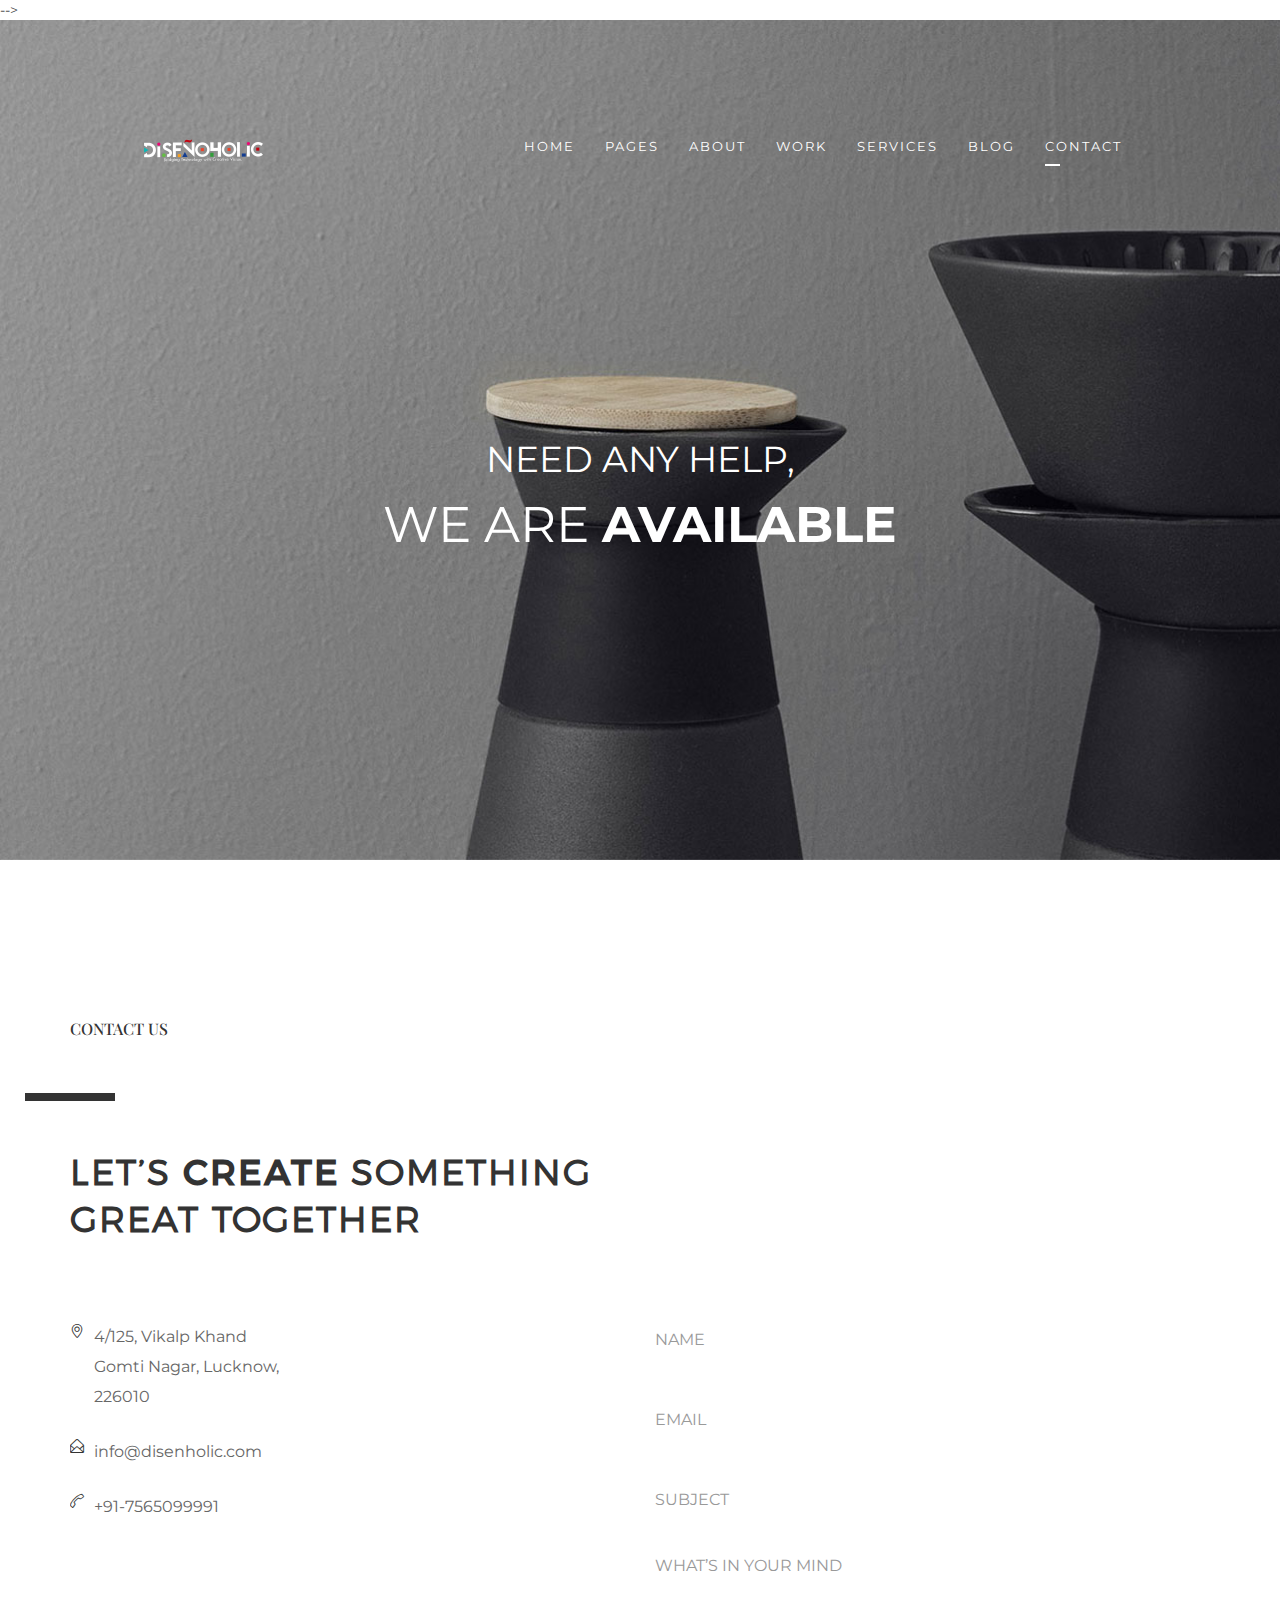
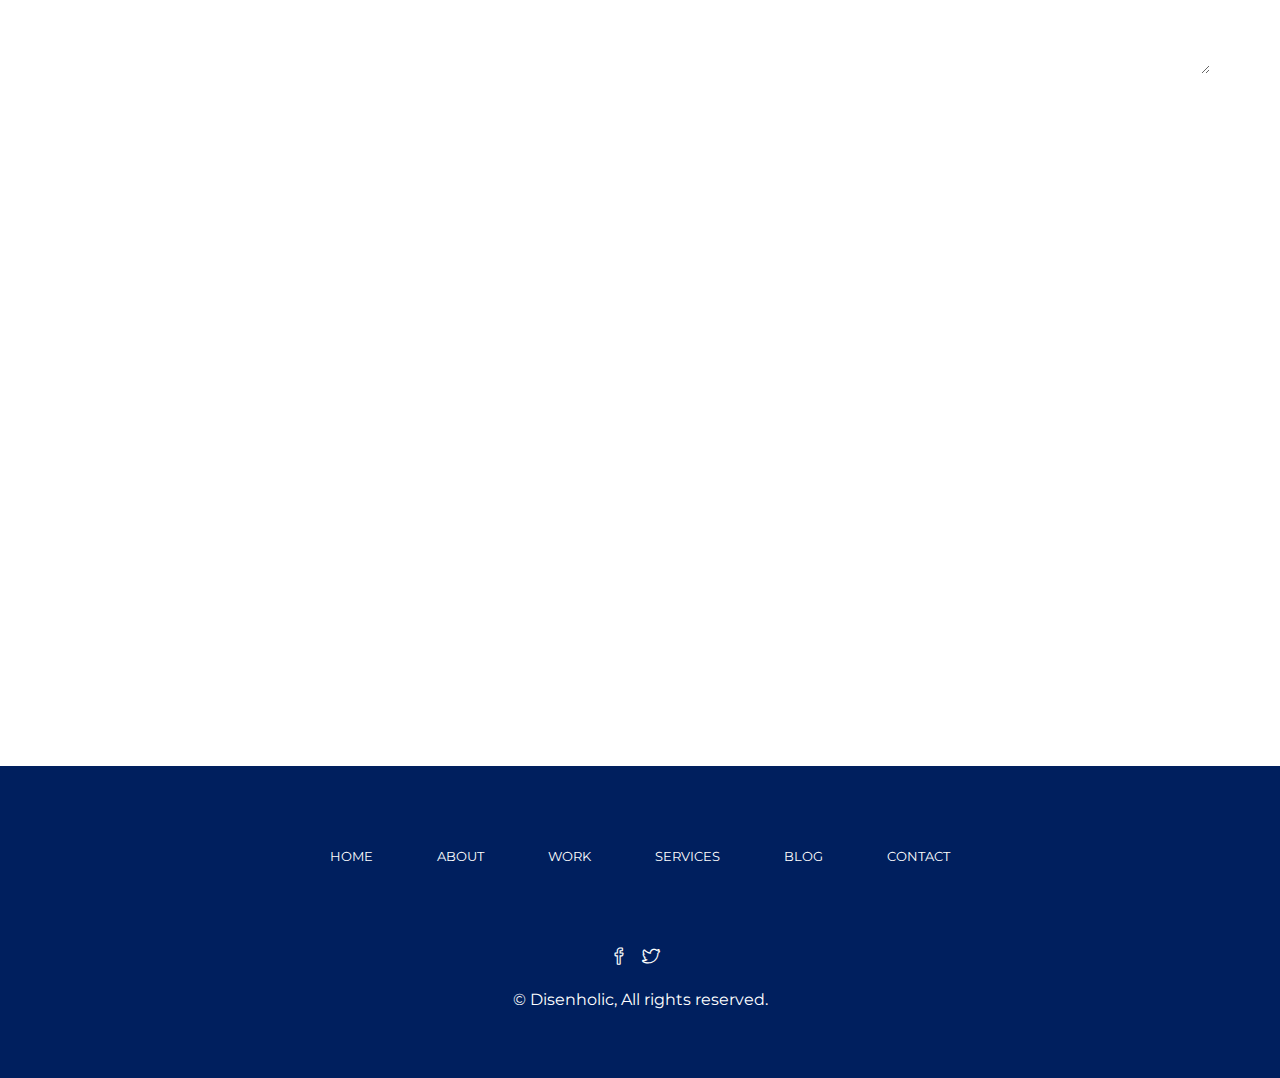
==== commit 8b255b38: "last commit after seo changes" ====
--- a/contact.html
+++ b/contact.html
@@ -31,26 +31,10 @@
 
 <!-- JavaScripts -->
 <script src="js/vendors/modernizr.js"></script>
-<!-- HTML5 Shim and Respond.js IE8 support of HTML5 elements and media queries -->
-<!-- WARNING: Respond.js doesn't work if you view the page via file:// -->
-<!--[if lt IE 9]>
-    <script src="https://oss.maxcdn.com/html5shiv/3.7.2/html5shiv.min.js"></script>
-    <script src="https://oss.maxcdn.com/respond/1.4.2/respond.min.js"></script>
-    <![endif]-->
+
 </head>
 <body>
-<!-- LOADER ===========================================
-<div id="loader">
-  <div class="loader">
-    <div class="position-center-center"> <img src="images/logo-dark.png" alt="">
-      <p class="font-crimson text-center">Please Wait...</p>
-      <div class="loading">
-        <div class="ball"></div>
-        <div class="ball"></div>
-        <div class="ball"></div>
-      </div>
-    </div>
-  </div>
+
 </div>--> 
 
 <!-- Page Wrapper -->
@@ -184,17 +168,17 @@
       
       <!-- Footer Links -->
       <ul class="footer-links animate fadeInUp no-margin" data-wow-delay="0.4s">
-        <li><a href="#.">home </a></li>
-        <li><a href="#."> about </a></li>
-        <li><a href="#."> work </a></li>
-        <li><a href="#."> services </a></li>
-        <li><a href="#."> blog </a></li>
-        <li><a href="#."> contact</a></li>
+        <li><a href="contact.html">home </a></li>
+        <li><a href="contact.html"> about </a></li>
+        <li><a href="contact.html"> work </a></li>
+        <li><a href="contact.html"> services </a></li>
+        <li><a href="contact.html"> blog </a></li>
+        <li><a href="contact.html"> contact</a></li>
       </ul>
       
       <!-- Rights -->
       <div class="rights text-center col-md-12 margin-top-80 animate fadeInUp no-margin" data-wow-delay="0.4s">
-        <div class="social-icons"> <a href="#."><i class="icon-social-facebook"></i></a> <a href="#."><i class="icon-social-twitter"></i></a> <a href="#."><i class="icon-social-dribbble"></i></a> <a href="#."><i class="icon-social-tumblr"></i></a> </div>
+        <div class="social-icons"> <a href="https://www.facebook.com/"><i class="icon-social-facebook"></i></a> <a href="https://twitter.com/"><i class="icon-social-twitter"></i></a> </div>
         <p>© Disenholic, All rights reserved.</p>
       </div>
     </div>
--- a/css/style.css
+++ b/css/style.css
@@ -51,6 +51,31 @@
 	width: 100%;
 	overflow: hidden;
 }
+
+/*=======================================================
+      custom css
+========================================================*/
+.icon-vector {
+	color: green;
+  }
+  
+
+.icon-magnifier-add {
+	color: red; /* Change 'red' to the desired color */
+  }
+
+  .icon-clock {
+	color: blue; /* Change 'blue' to the desired color */
+  }
+
+  .icon-eyeglasses {
+	color: orange; /* Change the color to orange */
+  }
+  .fa-heart{
+	color: red;
+  }
+	
+  
 /*=======================================================
       HEADINGS
 ========================================================*/
@@ -203,7 +228,7 @@
 	background: #f6772c;
 }
 .light-gray-bg {
-	background: #e5e9ea !important;
+	background: #fa9f1b !important;
 }
 .relative {
 	position: relative;
@@ -702,7 +727,7 @@
 	width: 100%;
 	height: 100%;
 	top: 0px;
-	background: #91a8ae;
+	background: #0ab8b7;
 }
 .portfolio-in .container {
 	position: relative;
@@ -1435,7 +1460,25 @@
 	display: inline-block;
 	width: 100%;
 	text-transform: uppercase;
-	color: #f6772c;
+	color: #0AB8B6;
+	font-size: 16px;
+	letter-spacing: 2px;
+}
+
+.post-content .tag1 {
+	display: inline-block;
+	width: 100%;
+	text-transform: uppercase;
+	color: #f90404;
+	font-size: 16px;
+	letter-spacing: 2px;
+}
+
+.post-content .tag2 {
+	display: inline-block;
+	width: 100%;
+	text-transform: uppercase;
+	color: #21b004;
 	font-size: 16px;
 	letter-spacing: 2px;
 }
@@ -1797,24 +1840,24 @@
       FOOTER
 ========================================================*/
 .footer {
-	background: #191b1f;
+	background: #001f5e;
 	padding: 200px 0;
 }
 .footer p {
-	color: #666666;
+	color: #ffffff;
 	line-height: 36px;
 }
 .footer .heading-block hr {
-	background: #666666;
+	background: #ffffff;
 }
 .footer .heading-block h6 {
-	color: #666666;
+	color: #ffffff;
 }
 .footer .heading-block h3 {
-	color: #666666;
+	color: #ffffff;
 }
 .footer .contact-info {
-	color: #666666;
+	color: #ffffff;
 }
 .footer .contact-info i {
 	width: 50px;
@@ -1833,7 +1876,7 @@
 	margin-top: -70px;
 }
 .footer .rights a {
-	color: #666666;
+	color: #ffffff;
 	margin-right: 10px;
 	font-size: 18px;
 	display: inline-block;
@@ -1850,7 +1893,7 @@
 	display: inline-block;
 }
 .footer-links a {
-	color: #666666;
+	color: #ffffff;
 	margin-right: 10px;
 	font-size: 13px;
 	display: inline-block;
@@ -1965,7 +2008,7 @@
 	color: #fff;
 	padding: 0px;
 	font-size: 16px;
-	border-bottom: 1px solid #666666;
+	border-bottom: 1px solid #ffffff;
 	-webkit-transition: all 0.4s ease-in-out;
 	-moz-transition: all 0.4s ease-in-out;
 	-o-transition: all 0.4s ease-in-out;
@@ -1981,7 +2024,7 @@
 	padding: 0px;
 	font-size: 16px;
 	background: none;
-	border-bottom: 1px solid #666666;
+	border-bottom: 1px solid #ffffff;
 	-webkit-transition: all 0.4s ease-in-out;
 	-moz-transition: all 0.4s ease-in-out;
 	-o-transition: all 0.4s ease-in-out;
@@ -2040,10 +2083,10 @@
 }
 .contact-form button {
 	float: right;
-	border: 1px solid #666666;
+	border: 1px solid #ffffff;
 	background: none;
 	border-radius: 0px;
-	color: #666666;
+	color: #ffffff;
 	margin-top: 0px;
 	letter-spacing: 1px;
 	padding: 15px 50px;
@@ -2057,7 +2100,7 @@
 }
 .contact-form button:hover {
 	background: #fff;
-	color: #333;
+	color: #ffffff;
 	border-color: #fff;
 }
 .newsletter {
@@ -2146,7 +2189,7 @@
 	padding: 0px;
 	font-size: 16px;
 	background: none;
-	border-bottom: 1px solid #666666;
+	border-bottom: 1px solid #ffffff;
 	-webkit-transition: all 0.4s ease-in-out;
 	-moz-transition: all 0.4s ease-in-out;
 	-o-transition: all 0.4s ease-in-out;
@@ -2170,12 +2213,12 @@
 	position: fixed;
 	bottom: 40px;
 	right: 40px;
-	color: #ffbb42;
+	color: #0AB8B6;
 	border-radius: 50%;
 	font-size: 26px;
 	text-align: center;
 	line-height: 40px;
-	border: 3px solid #ffbb42;
+	border: 3px solid #0AB8B6;
 	box-shadow: 0 0 10px rgba(0, 0, 0, 0.05);
 	overflow: hidden;
 	white-space: nowrap;
@@ -2204,7 +2247,7 @@
 	opacity: .5;
 }
 .no-touch .cd-top:hover {
-	background-color: #ffbb42;
+	background-color: #0AB8B6;
 	opacity: 1;
 	color: #fff;
 }
@@ -2258,7 +2301,7 @@
 	background: #252525;
 }
 .dark-version .portfolio-in:before {
-	background: #252525;
+	background: #e48383;
 }
 .dark-version section {
 	background: #202020;
@@ -2403,7 +2446,7 @@
 	background: none;
 }
 .dark-version .portfolio .portfolio-in .port-item {
-	background: rgba(255,255,255,0.05);
+	background: rgba(232, 173, 173, 0.05);
 }
 /*=======================================================
 			HAM MENU
